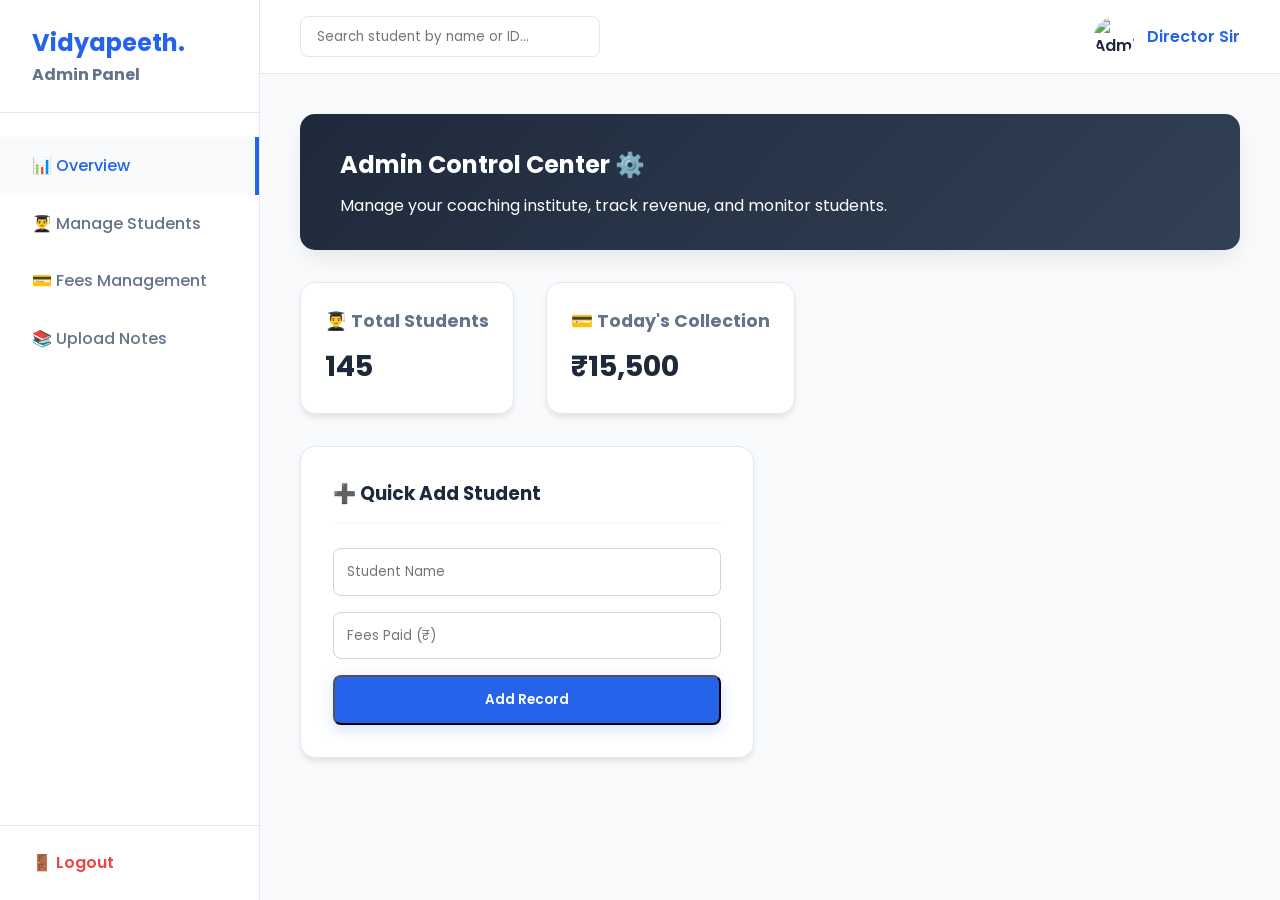
==== admin-dashboard.html @ 932b10cc "Update admin-dashboard.html" ====
<!DOCTYPE html>
<html lang="en">
<head>
    <meta charset="UTF-8">
    <meta name="viewport" content="width=device-width, initial-scale=1.0">
    <title>Admin Panel - Vidyapeeth</title>
    <link rel="stylesheet" href="css/style.css">
</head>
<body class="dashboard-body">

    <div class="dashboard-layout">
        <aside class="sidebar">
            <div class="sidebar-logo">
                <h2>Vidyapeeth.<span style="color: var(--text-muted); font-size: 1rem; display:block;">Admin Panel</span></h2>
            </div>
            <ul class="sidebar-menu">
                <li><a href="#" class="active">📊 Overview</a></li>
                <li><a href="#">👨‍🎓 Manage Students</a></li>
                <li><a href="#">💳 Fees Management</a></li>
                <li><a href="#">📚 Upload Notes</a></li>
            </ul>
            <div class="sidebar-footer">
                <a href="index.html" class="logout-btn">🚪 Logout</a>
            </div>
        </aside>

        <main class="main-content">
            <header class="dashboard-header">
                <div class="header-search">
                    <input type="text" placeholder="Search student by name or ID...">
                </div>
                <div class="header-profile">
                    <div class="profile-info">
                        <img src="https://ui-avatars.com/api/?name=Admin&background=1e293b&color=fff" alt="Admin">
                        <span>Director Sir</span>
                    </div>
                </div>
            </header>

            <div class="dashboard-content">
                <div class="welcome-banner" style="background: linear-gradient(135deg, var(--secondary) 0%, #334155 100%);">
                    <h2>Admin Control Center ⚙️</h2>
                    <p>Manage your coaching institute, track revenue, and monitor students.</p>
                </div>

                <div class="stats-grid dashboard-stats">
                    <div class="stat-box widget-card">
                        <h3>👨‍🎓 Total Students</h3>
                        <p class="big-text">145</p>
                    </div>
                    <div class="stat-box widget-card">
                        <h3>💳 Today's Collection</h3>
                        <p class="big-text" style="color: #10b981;">₹15,500</p>
                    </div>
                </div>

                <div class="dashboard-widgets">
                    <div class="widget">
                        <h3>➕ Quick Add Student</h3>
                        <form style="margin-top: 1rem;">
                            <input type="text" placeholder="Student Name" required style="width: 100%; padding: 0.8rem; margin-bottom: 1rem; border: 1px solid #cbd5e1; border-radius: 8px;">
                            <input type="number" placeholder="Fees Paid (₹)" required style="width: 100%; padding: 0.8rem; margin-bottom: 1rem; border: 1px solid #cbd5e1; border-radius: 8px;">
                            <button type="button" class="btn-primary" style="width: 100%;">Add Record</button>
                        </form>
                    </div>
                </div>
            </div>
        </main>
    </div>

</body>
</html>
---- css/style.css ----
/* =========================================
   1. GOOGLE FONTS & VARIABLES
========================================= */
@import url('https://fonts.googleapis.com/css2?family=Poppins:wght@300;400;500;600;700&display=swap');

:root {
    --primary: #2563eb;       /* Trust Blue */
    --primary-hover: #1d4ed8;
    --secondary: #1e293b;     /* Dark Slate */
    --bg-light: #f8fafc;      /* Off-white */
    --text-main: #334155;
    --text-muted: #64748b;
    --white: #ffffff;
    --shadow-sm: 0 4px 6px -1px rgba(0,0,0,0.1);
    --shadow-md: 0 10px 25px -5px rgba(0,0,0,0.1);
    --transition: all 0.3s ease;
}

/* =========================================
   2. BASE SETUP & SMOOTH SCROLLING
========================================= */
* {
    margin: 0;
    padding: 0;
    box-sizing: border-box;
    font-family: 'Poppins', sans-serif;
}

html {
    scroll-behavior: smooth; /* SPA Magic */
}

body {
    background-color: var(--bg-light);
    color: var(--text-main);
    line-height: 1.6;
}

a {
    text-decoration: none;
    color: inherit;
}

ul {
    list-style: none;
}

span {
    color: var(--primary);
}

/* =========================================
   3. NAVBAR
========================================= */
.navbar {
    display: flex;
    justify-content: space-between;
    align-items: center;
    padding: 1.2rem 5%;
    background-color: var(--white);
    box-shadow: 0 2px 10px rgba(0,0,0,0.05);
    position: sticky;
    top: 0;
    z-index: 1000;
}

.logo h2 {
    color: var(--primary);
    font-size: 1.8rem;
    font-weight: 700;
}

.nav-links {
    display: flex;
    gap: 2rem;
}

.nav-links a {
    font-weight: 500;
    color: var(--text-muted);
    transition: var(--transition);
}

.nav-links a:hover {
    color: var(--primary);
}

.nav-buttons {
    display: flex;
    gap: 1rem;
    align-items: center;
}

.btn-login {
    font-weight: 600;
    color: var(--secondary);
    transition: var(--transition);
}

.btn-login:hover {
    color: var(--primary);
}

.btn-signup {
    background-color: var(--primary);
    color: var(--white);
    padding: 0.6rem 1.5rem;
    border-radius: 8px;
    font-weight: 500;
    transition: var(--transition);
}

.btn-signup:hover {
    background-color: var(--primary-hover);
    transform: translateY(-2px);
}

/* =========================================
   4. HERO SECTION
========================================= */
.hero {
    display: flex;
    align-items: center;
    justify-content: space-between;
    padding: 5rem 5%;
    min-height: 85vh;
    background: linear-gradient(135deg, rgba(37, 99, 235, 0.05) 0%, rgba(37, 99, 235, 0) 100%);
    gap: 3rem;
}

.hero-content {
    flex: 1;
    max-width: 600px;
}

.hero-content h1 {
    font-size: 3.5rem;
    color: var(--secondary);
    line-height: 1.2;
    margin-bottom: 1.5rem;
}

.hero-content p {
    font-size: 1.1rem;
    color: var(--text-muted);
    margin-bottom: 2.5rem;
}

.hero-buttons {
    display: flex;
    gap: 1.5rem;
}

.btn-primary {
    background-color: var(--primary);
    color: var(--white);
    padding: 0.8rem 2rem;
    border-radius: 8px;
    font-weight: 600;
    transition: var(--transition);
    box-shadow: 0 4px 15px rgba(37, 99, 235, 0.2);
}

.btn-primary:hover {
    transform: translateY(-3px);
    box-shadow: 0 6px 20px rgba(37, 99, 235, 0.3);
}

.btn-secondary {
    background-color: var(--white);
    color: var(--secondary);
    padding: 0.8rem 2rem;
    border-radius: 8px;
    font-weight: 600;
    transition: var(--transition);
    border: 1px solid #e2e8f0;
}

.btn-secondary:hover {
    border-color: var(--primary);
    color: var(--primary);
}

.hero-image {
    flex: 1;
    display: flex;
    justify-content: flex-end;
}

.hero-image img {
    max-width: 100%;
    border-radius: 20px;
    box-shadow: var(--shadow-md);
}

/* =========================================
   5. ABOUT SECTION
========================================= */
.about-section {
    padding: 5rem 5%;
    background-color: var(--white);
}

.about-container {
    display: flex;
    align-items: center;
    gap: 4rem;
}

.about-image {
    flex: 1;
}

.about-image img {
    width: 100%;
    border-radius: 20px;
    box-shadow: var(--shadow-md);
}

.about-text {
    flex: 1;
}

.about-text h2 {
    font-size: 2.5rem;
    color: var(--secondary);
    line-height: 1.3;
    margin-bottom: 1.5rem;
}

.about-text p {
    color: var(--text-muted);
    font-size: 1.1rem;
    margin-bottom: 1.5rem;
}

.stats-grid {
    display: flex;
    gap: 2rem;
    margin-top: 2rem;
    padding-top: 2rem;
    border-top: 1px solid #e2e8f0;
}

.stat-box h3 {
    font-size: 1.8rem;
    color: var(--primary);
}

.stat-box p {
    color: var(--text-main);
    font-weight: 500;
    font-size: 0.9rem;
    margin-bottom: 0;
}

/* =========================================
   6. FEATURES & COURSES COMMON
========================================= */
.features, .courses {
    padding: 5rem 5%;
}

.section-title {
    text-align: center;
    margin-bottom: 4rem;
}

.section-title h2 {
    font-size: 2.5rem;
    color: var(--secondary);
    margin-bottom: 0.5rem;
}

.section-title p {
    color: var(--text-muted);
}

/* =========================================
   7. FEATURES GRID
========================================= */
.feature-container {
    display: grid;
    grid-template-columns: repeat(auto-fit, minmax(300px, 1fr));
    gap: 2rem;
}

.feature-box {
    background: var(--white);
    padding: 2.5rem 2rem;
    border-radius: 15px;
    transition: var(--transition);
    border: 1px solid #f1f5f9;
}

.feature-box:hover {
    transform: translateY(-5px);
    border-color: var(--primary);
    box-shadow: var(--shadow-md);
}

.icon {
    font-size: 2.5rem;
    margin-bottom: 1rem;
}

.feature-box h3 {
    font-size: 1.3rem;
    margin-bottom: 1rem;
    color: var(--secondary);
}

.feature-box p {
    color: var(--text-muted);
}

/* =========================================
   8. COURSES GRID
========================================= */
.courses {
    background-color: var(--white);
}

.course-container {
    display: grid;
    grid-template-columns: repeat(auto-fit, minmax(320px, 1fr));
    gap: 2.5rem;
}

.course-box {
    background: var(--bg-light);
    padding: 2.5rem;
    border-radius: 15px;
    position: relative;
    transition: var(--transition);
    border: 1px solid #e2e8f0;
}

.course-box:hover {
    transform: translateY(-5px);
    box-shadow: var(--shadow-md);
}

.badge {
    position: absolute;
    top: -15px;
    right: 20px;
    background: var(--primary);
    color: var(--white);
    padding: 0.4rem 1rem;
    border-radius: 20px;
    font-size: 0.85rem;
    font-weight: 600;
    box-shadow: var(--shadow-sm);
}

.course-box h3 {
    font-size: 1.4rem;
    color: var(--secondary);
    margin-bottom: 0.8rem;
    margin-top: 0.5rem;
}

.course-box p {
    color: var(--text-muted);
    margin-bottom: 2rem;
    min-height: 50px;
}

.course-footer {
    display: flex;
    justify-content: space-between;
    align-items: center;
    padding-top: 1.5rem;
    border-top: 1px solid #cbd5e1;
}

.price {
    font-size: 1.5rem;
    font-weight: 700;
    color: var(--secondary);
}

.price small {
    font-size: 0.9rem;
    color: var(--text-muted);
    font-weight: 400;
}

.btn-outline {
    padding: 0.6rem 1.5rem;
    border: 2px solid var(--primary);
    color: var(--primary);
    border-radius: 8px;
    font-weight: 600;
    transition: var(--transition);
}

.btn-outline:hover {
    background: var(--primary);
    color: var(--white);
}

/* =========================================
   9. FOOTER
========================================= */
footer {
    background-color: var(--secondary);
    color: var(--white);
    padding: 4rem 5% 1.5rem;
}

.footer-container {
    display: grid;
    grid-template-columns: repeat(auto-fit, minmax(250px, 1fr));
    gap: 3rem;
    margin-bottom: 3rem;
}

.footer-brand h2 {
    color: var(--white);
    font-size: 2rem;
    margin-bottom: 1rem;
}

.footer-brand p {
    color: #94a3b8;
}

.footer-links h3, .footer-contact h3 {
    margin-bottom: 1.5rem;
    font-size: 1.2rem;
    color: var(--white);
}

.footer-links ul li {
    margin-bottom: 0.8rem;
}

.footer-links a {
    color: #94a3b8;
    transition: var(--transition);
}

.footer-links a:hover {
    color: var(--primary);
    padding-left: 5px;
}

.footer-contact p {
    color: #94a3b8;
    margin-bottom: 0.8rem;
}

.footer-bottom {
    text-align: center;
    padding-top: 1.5rem;
    border-top: 1px solid #334155;
    color: #94a3b8;
    font-size: 0.9rem;
}

/* =========================================
   10. RESPONSIVE DESIGN (Mobiles & Tablets)
========================================= */
@media (max-width: 991px) {
    .hero, .about-container {
        flex-direction: column;
        text-align: center;
    }
    .hero-image, .about-image {
        margin-top: 2rem;
    }
    .stats-grid {
        justify-content: center;
    }
    .nav-links {
        display: none; /* Mobile menu hidden for now */
    }
}
/* =========================================
   11. LOGIN PAGE STYLES
========================================= */
.login-page {
    display: flex;
    align-items: center;
    justify-content: center;
    min-height: 100vh;
    background: linear-gradient(135deg, var(--bg-light) 0%, #cbd5e1 100%);
    padding: 2rem;
}

.login-container {
    width: 100%;
    max-width: 1000px;
    background: var(--white);
    border-radius: 20px;
    box-shadow: 0 20px 40px rgba(0,0,0,0.1);
    overflow: hidden;
}

.login-card {
    display: flex;
    min-height: 600px;
}

.login-image {
    flex: 1;
    /* नीले रंग का ओवरले और बैकग्राउंड इमेज */
    background: linear-gradient(135deg, rgba(37, 99, 235, 0.9), rgba(29, 78, 216, 0.9)), url('https://images.unsplash.com/photo-1523240795612-9a054b0db644?ixlib=rb-4.0.3&auto=format&fit=crop&w=800&q=80') center/cover;
    color: var(--white);
    padding: 4rem;
    display: flex;
    flex-direction: column;
    justify-content: center;
}

.login-image h2 {
    font-size: 2.8rem;
    margin-bottom: 1rem;
    line-height: 1.2;
}

.login-image p {
    font-size: 1.1rem;
    opacity: 0.9;
}

.login-form-container {
    flex: 1;
    padding: 4rem;
    display: flex;
    flex-direction: column;
    justify-content: center;
}

.login-header {
    margin-bottom: 2rem;
    text-align: center;
}

.login-header h2 {
    color: var(--primary);
    font-size: 2rem;
    margin-bottom: 0.5rem;
}

.login-header p {
    color: var(--text-muted);
}

.login-toggle {
    display: flex;
    background: var(--bg-light);
    border-radius: 10px;
    padding: 0.3rem;
    margin-bottom: 2rem;
}

.toggle-btn {
    flex: 1;
    padding: 0.8rem;
    border: none;
    background: transparent;
    border-radius: 8px;
    font-weight: 600;
    color: var(--text-muted);
    cursor: pointer;
    transition: var(--transition);
}

.toggle-btn.active {
    background: var(--white);
    color: var(--primary);
    box-shadow: var(--shadow-sm);
}

.input-group {
    margin-bottom: 1.5rem;
}

.input-group label {
    display: block;
    margin-bottom: 0.5rem;
    font-weight: 500;
    color: var(--secondary);
    font-size: 0.95rem;
}

.input-group input {
    width: 100%;
    padding: 0.8rem 1rem;
    border: 1px solid #cbd5e1;
    border-radius: 8px;
    font-family: inherit;
    font-size: 1rem;
    transition: var(--transition);
}

.input-group input:focus {
    outline: none;
    border-color: var(--primary);
    box-shadow: 0 0 0 3px rgba(37, 99, 235, 0.1);
}

.form-options {
    display: flex;
    justify-content: space-between;
    align-items: center;
    margin-bottom: 2rem;
    font-size: 0.9rem;
}

.forgot-pass {
    color: var(--primary);
    font-weight: 500;
}

.w-100 {
    width: 100%;
    text-align: center;
}

.back-home {
    text-align: center;
    margin-top: 2rem;
    font-size: 0.9rem;
}

.back-home a {
    color: var(--text-muted);
    font-weight: 500;
    transition: var(--transition);
}

.back-home a:hover {
    color: var(--primary);
}

/* =========================================
   12. LOGIN RESPONSIVE (Mobiles)
========================================= */
@media (max-width: 768px) {
    .login-card {
        flex-direction: column;
    }
    .login-image {
        padding: 3rem 2rem;
        text-align: center;
        min-height: 250px;
    }
    .login-image h2 {
        font-size: 2rem;
    }
    .login-form-container {
        padding: 3rem 2rem;
    }
}
/* =========================================
   13. DASHBOARD LAYOUT & SIDEBAR
========================================= */
.dashboard-body {
    background-color: var(--bg-light);
    margin: 0;
    padding: 0;
    overflow: hidden; /* ताकि पूरा पेज स्क्रॉल न हो, सिर्फ कंटेंट स्क्रॉल हो */
}

.dashboard-layout {
    display: flex;
    height: 100vh;
}

.sidebar {
    width: 260px;
    background-color: var(--white);
    border-right: 1px solid #e2e8f0;
    display: flex;
    flex-direction: column;
    justify-content: space-between;
}

.sidebar-logo {
    padding: 1.5rem 2rem;
    border-bottom: 1px solid #e2e8f0;
}

.sidebar-logo h2 {
    color: var(--primary);
    font-size: 1.5rem;
}

.sidebar-menu {
    flex: 1;
    padding: 1.5rem 0;
}

.sidebar-menu li a {
    display: block;
    padding: 1rem 2rem;
    color: var(--text-muted);
    font-weight: 500;
    transition: var(--transition);
}

.sidebar-menu li a:hover, .sidebar-menu li a.active {
    background-color: #f8fafc;
    color: var(--primary);
    border-right: 4px solid var(--primary);
}

.sidebar-footer {
    padding: 1.5rem 2rem;
    border-top: 1px solid #e2e8f0;
}

.logout-btn {
    color: #ef4444; /* लाल रंग लॉगआउट के लिए */
    font-weight: 600;
    display: block;
    transition: var(--transition);
}

.logout-btn:hover {
    color: #dc2626;
}

/* =========================================
   14. DASHBOARD MAIN CONTENT & HEADER
========================================= */
.main-content {
    flex: 1;
    display: flex;
    flex-direction: column;
    overflow-y: auto;
    background-color: var(--bg-light);
}

.dashboard-header {
    background-color: var(--white);
    padding: 1rem 2.5rem;
    display: flex;
    justify-content: space-between;
    align-items: center;
    border-bottom: 1px solid #e2e8f0;
    position: sticky;
    top: 0;
    z-index: 10;
}

.header-search input {
    padding: 0.6rem 1rem;
    border: 1px solid #e2e8f0;
    border-radius: 8px;
    width: 300px;
    outline: none;
    font-family: inherit;
}

.header-search input:focus {
    border-color: var(--primary);
}

.header-profile {
    display: flex;
    align-items: center;
    gap: 1.5rem;
}

.notification {
    font-size: 1.2rem;
    cursor: pointer;
}

.profile-info {
    display: flex;
    align-items: center;
    gap: 0.8rem;
    font-weight: 600;
    color: var(--secondary);
}

.profile-info img {
    width: 40px;
    height: 40px;
    border-radius: 50%;
}

/* =========================================
   15. DASHBOARD WIDGETS
========================================= */
.dashboard-content {
    padding: 2.5rem;
}

.welcome-banner {
    background: linear-gradient(135deg, var(--primary) 0%, var(--primary-hover) 100%);
    color: var(--white);
    padding: 2rem 2.5rem;
    border-radius: 15px;
    margin-bottom: 2rem;
    box-shadow: var(--shadow-md);
}

.welcome-banner h2 {
    margin-bottom: 0.5rem;
}

.dashboard-stats {
    margin-top: 0;
    padding-top: 0;
    border-top: none;
}

.widget-card {
    border: 1px solid #e2e8f0;
    padding: 1.5rem;
    background: var(--white);
    border-radius: 15px;
    box-shadow: var(--shadow-sm);
}

.widget-card h3 {
    font-size: 1.1rem;
    color: var(--text-muted);
    margin-bottom: 0.5rem;
}

.big-text {
    font-size: 1.8rem !important;
    color: var(--secondary) !important;
    font-weight: 700 !important;
}

.dashboard-widgets {
    display: grid;
    grid-template-columns: 1fr 1fr;
    gap: 2rem;
    margin-top: 2rem;
}

.widget {
    background: var(--white);
    padding: 2rem;
    border-radius: 15px;
    box-shadow: var(--shadow-sm);
    border: 1px solid #e2e8f0;
}

.widget h3 {
    margin-bottom: 1.5rem;
    color: var(--secondary);
    border-bottom: 2px solid var(--bg-light);
    padding-bottom: 0.8rem;
}

.notice-list li {
    padding: 1rem 0;
    border-bottom: 1px solid #e2e8f0;
    color: var(--text-muted);
}

.notice-list li:last-child {
    border-bottom: none;
}

.schedule-table {
    width: 100%;
    border-collapse: collapse;
}

.schedule-table th, .schedule-table td {
    padding: 1rem;
    text-align: left;
    border-bottom: 1px solid #e2e8f0;
}

.schedule-table th {
    color: var(--secondary);
    font-weight: 600;
}

.schedule-table td {
    color: var(--text-muted);
}
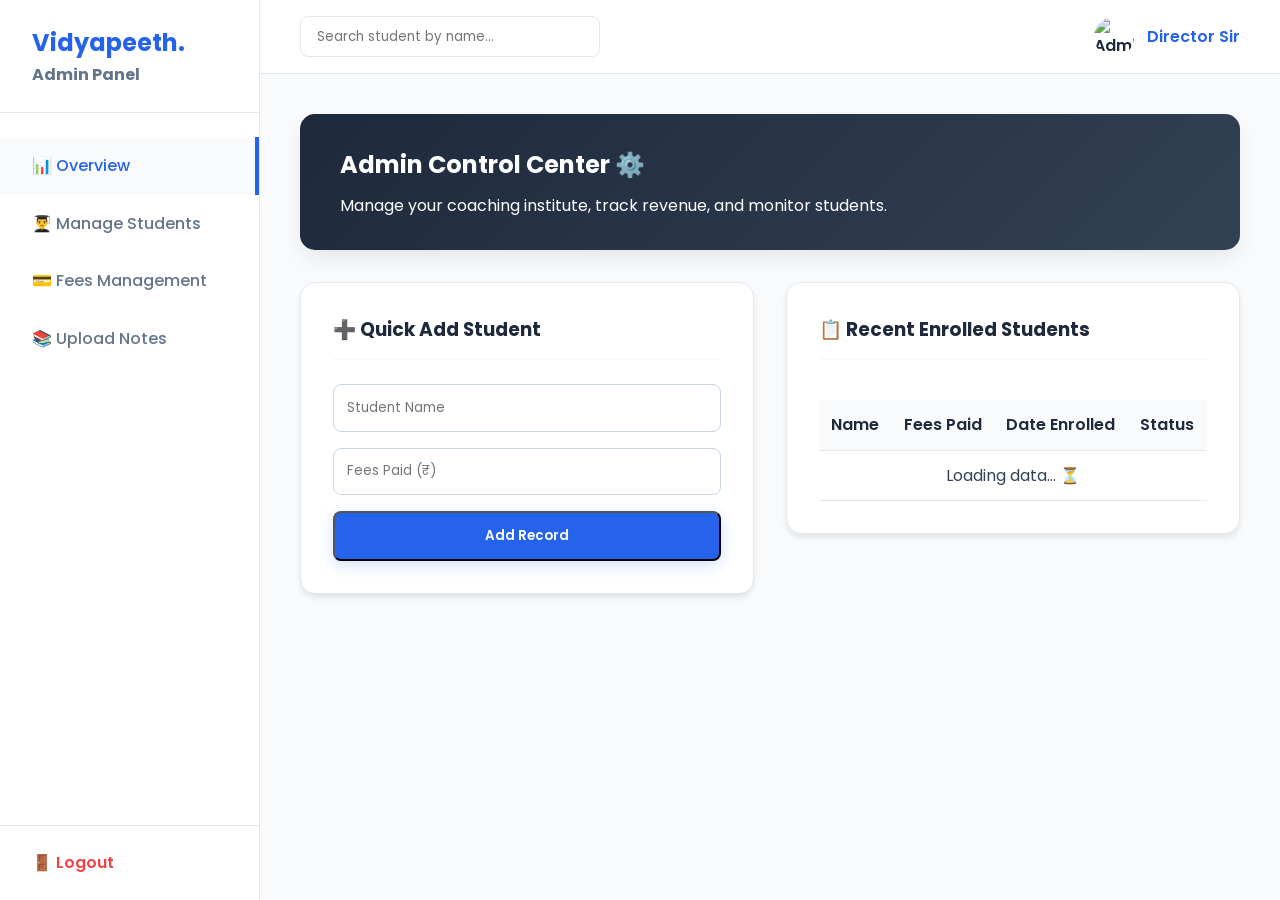
==== commit a3ebadec: "Update admin-dashboard.html" ====
--- a/admin-dashboard.html
+++ b/admin-dashboard.html
@@ -5,6 +5,14 @@
     <meta name="viewport" content="width=device-width, initial-scale=1.0">
     <title>Admin Panel - Vidyapeeth</title>
     <link rel="stylesheet" href="css/style.css">
+    <style>
+        /* टेबल को सुंदर बनाने के लिए थोड़ा एक्स्ट्रा CSS */
+        .student-table { width: 100%; border-collapse: collapse; margin-top: 1rem; }
+        .student-table th, .student-table td { padding: 12px; text-align: left; border-bottom: 1px solid #e2e8f0; }
+        .student-table th { background-color: #f8fafc; color: var(--secondary); font-weight: 600; }
+        .student-table tr:hover { background-color: #f1f5f9; }
+        .badge { background: #dcfce7; color: #166534; padding: 4px 8px; border-radius: 4px; font-size: 0.8rem; font-weight: bold; }
+    </style>
 </head>
 <body class="dashboard-body">
 
@@ -27,7 +35,7 @@
         <main class="main-content">
             <header class="dashboard-header">
                 <div class="header-search">
-                    <input type="text" placeholder="Search student by name or ID...">
+                    <input type="text" placeholder="Search student by name...">
                 </div>
                 <div class="header-profile">
                     <div class="profile-info">
@@ -43,30 +51,115 @@
                     <p>Manage your coaching institute, track revenue, and monitor students.</p>
                 </div>
 
-                <div class="stats-grid dashboard-stats">
-                    <div class="stat-box widget-card">
-                        <h3>👨‍🎓 Total Students</h3>
-                        <p class="big-text">145</p>
-                    </div>
-                    <div class="stat-box widget-card">
-                        <h3>💳 Today's Collection</h3>
-                        <p class="big-text" style="color: #10b981;">₹15,500</p>
-                    </div>
-                </div>
-
-                <div class="dashboard-widgets">
-                    <div class="widget">
+                <div class="dashboard-widgets" style="align-items: flex-start; gap: 2rem;">
+                    
+                    <div class="widget" style="flex: 1;">
                         <h3>➕ Quick Add Student</h3>
-                        <form style="margin-top: 1rem;">
-                            <input type="text" placeholder="Student Name" required style="width: 100%; padding: 0.8rem; margin-bottom: 1rem; border: 1px solid #cbd5e1; border-radius: 8px;">
-                            <input type="number" placeholder="Fees Paid (₹)" required style="width: 100%; padding: 0.8rem; margin-bottom: 1rem; border: 1px solid #cbd5e1; border-radius: 8px;">
-                            <button type="button" class="btn-primary" style="width: 100%;">Add Record</button>
+                        <form id="addStudentForm" style="margin-top: 1rem;">
+                            <input type="text" id="studentName" placeholder="Student Name" required style="width: 100%; padding: 0.8rem; margin-bottom: 1rem; border: 1px solid #cbd5e1; border-radius: 8px;">
+                            <input type="number" id="feesPaid" placeholder="Fees Paid (₹)" required style="width: 100%; padding: 0.8rem; margin-bottom: 1rem; border: 1px solid #cbd5e1; border-radius: 8px;">
+                            <button type="submit" id="submitBtn" class="btn-primary" style="width: 100%;">Add Record</button>
                         </form>
                     </div>
+
+                    <div class="widget" style="flex: 2;">
+                        <h3>📋 Recent Enrolled Students</h3>
+                        <div style="overflow-x: auto;">
+                            <table class="student-table">
+                                <thead>
+                                    <tr>
+                                        <th>Name</th>
+                                        <th>Fees Paid</th>
+                                        <th>Date Enrolled</th>
+                                        <th>Status</th>
+                                    </tr>
+                                </thead>
+                                <tbody id="studentTableBody">
+                                    <tr><td colspan="4" style="text-align: center;">Loading data... ⏳</td></tr>
+                                </tbody>
+                            </table>
+                        </div>
+                    </div>
+
                 </div>
             </div>
         </main>
     </div>
 
+    <script type="module">
+        import { initializeApp } from "https://www.gstatic.com/firebasejs/12.11.0/firebase-app.js";
+        // यहाँ हमने 'onSnapshot' जोड़ा है जो लाइव डेटा लाएगा
+        import { getFirestore, collection, addDoc, onSnapshot, query, orderBy } from "https://www.gstatic.com/firebasejs/12.11.0/firebase-firestore.js";
+
+        const firebaseConfig = {
+            apiKey: "AIzaSyAXqVjD-2nlKvhzqnrY2YFPjhpu9JUxuqc",
+            authDomain: "democoachingwebsite.firebaseapp.com",
+            projectId: "democoachingwebsite",
+            storageBucket: "democoachingwebsite.firebasestorage.app",
+            messagingSenderId: "682026393153",
+            appId: "1:682026393153:web:58e50285f2354816e330c0"
+        };
+
+        const app = initializeApp(firebaseConfig);
+        const db = getFirestore(app);
+
+        // --- PART 1: डेटा सेव करना (Create) ---
+        document.getElementById('addStudentForm').addEventListener('submit', async function(event) {
+            event.preventDefault(); 
+            
+            const sName = document.getElementById('studentName').value;
+            const sFees = document.getElementById('feesPaid').value;
+            const btn = document.getElementById('submitBtn');
+
+            btn.innerText = "Saving... ⏳"; 
+
+            try {
+                // डेटा के साथ timestamp भी सेव कर रहे हैं ताकि नए स्टूडेंट ऊपर दिखें
+                await addDoc(collection(db, "students"), {
+                    name: sName,
+                    fees: sFees,
+                    date: new Date().toLocaleDateString(),
+                    timestamp: new Date().getTime() 
+                });
+                
+                document.getElementById('addStudentForm').reset();
+                btn.innerText = "Add Record";
+                
+            } catch (error) {
+                alert("❌ Error saving data.");
+                btn.innerText = "Add Record";
+            }
+        });
+
+        // --- PART 2: लाइव डेटा दिखाना (Read - The Magic) ---
+        const tableBody = document.getElementById('studentTableBody');
+        
+        // Firebase को बोलना कि जैसे ही 'students' में कुछ नया आए, तुरंत टेबल अपडेट कर दो
+        const q = query(collection(db, "students"), orderBy("timestamp", "desc"));
+        
+        onSnapshot(q, (snapshot) => {
+            tableBody.innerHTML = ""; // टेबल खाली करना
+            
+            if (snapshot.empty) {
+                tableBody.innerHTML = "<tr><td colspan='4' style='text-align: center;'>No students found. Add one!</td></tr>";
+                return;
+            }
+
+            // एक-एक करके डेटा टेबल में डालना
+            snapshot.forEach((doc) => {
+                const student = doc.data();
+                const row = `
+                    <tr>
+                        <td style="font-weight: 500;">${student.name}</td>
+                        <td style="color: #10b981; font-weight: bold;">₹${student.fees}</td>
+                        <td>${student.date}</td>
+                        <td><span class="badge">Active</span></td>
+                    </tr>
+                `;
+                tableBody.innerHTML += row;
+            });
+        });
+
+    </script>
 </body>
 </html>
--- a/css/style.css
+++ b/css/style.css
@@ -883,3 +883,195 @@
 .schedule-table td {
     color: var(--text-muted);
 }
+/* =========================================
+   16. NOTES & PDF UI
+========================================= */
+.page-header-flex {
+    display: flex;
+    justify-content: space-between;
+    align-items: center;
+    margin-bottom: 2rem;
+}
+
+.notes-filter {
+    display: flex;
+    gap: 1rem;
+    margin-bottom: 2rem;
+    overflow-x: auto;
+    padding-bottom: 0.5rem;
+}
+
+.filter-btn {
+    padding: 0.6rem 1.5rem;
+    border: 1px solid #cbd5e1;
+    background: var(--white);
+    color: var(--text-muted);
+    border-radius: 20px;
+    font-weight: 500;
+    cursor: pointer;
+    transition: var(--transition);
+    white-space: nowrap;
+}
+
+.filter-btn:hover, .filter-btn.active {
+    background: var(--primary);
+    color: var(--white);
+    border-color: var(--primary);
+    box-shadow: var(--shadow-sm);
+}
+
+.notes-grid {
+    display: grid;
+    grid-template-columns: repeat(auto-fill, minmax(280px, 1fr));
+    gap: 2rem;
+}
+
+.note-card {
+    background: var(--white);
+    padding: 1.5rem;
+    border-radius: 15px;
+    border: 1px solid #e2e8f0;
+    box-shadow: var(--shadow-sm);
+    transition: var(--transition);
+    display: flex;
+    flex-direction: column;
+}
+
+.note-card:hover {
+    transform: translateY(-5px);
+    border-color: var(--primary);
+    box-shadow: var(--shadow-md);
+}
+
+.note-icon {
+    font-size: 2.5rem;
+    margin-bottom: 1rem;
+    background: var(--bg-light);
+    width: 60px;
+    height: 60px;
+    display: flex;
+    align-items: center;
+    justify-content: center;
+    border-radius: 12px;
+}
+
+.note-info {
+    flex: 1;
+    margin-bottom: 1.5rem;
+}
+
+.note-info h3 {
+    font-size: 1.1rem;
+    color: var(--secondary);
+    margin-bottom: 0.3rem;
+    line-height: 1.4;
+}
+
+.note-info p {
+    color: var(--text-muted);
+    font-size: 0.9rem;
+    margin-bottom: 0.8rem;
+}
+
+.note-date {
+    font-size: 0.8rem;
+    color: #94a3b8;
+    font-weight: 500;
+}
+
+.btn-download {
+    display: block;
+    text-align: center;
+    background: #f1f5f9;
+    color: var(--primary);
+    padding: 0.8rem;
+    border-radius: 8px;
+    font-weight: 600;
+    transition: var(--transition);
+}
+
+.btn-download:hover {
+    background: var(--primary);
+    color: var(--white);
+}
+/* =========================================
+   17. ATTENDANCE & DATA TABLES
+========================================= */
+.month-picker {
+    padding: 0.6rem 1rem;
+    border: 1px solid #e2e8f0;
+    border-radius: 8px;
+    font-family: inherit;
+    color: var(--secondary);
+    outline: none;
+}
+
+.month-picker:focus {
+    border-color: var(--primary);
+}
+
+.data-table {
+    width: 100%;
+    border-collapse: collapse;
+    text-align: left;
+}
+
+.data-table th, .data-table td {
+    padding: 1.2rem 2rem;
+    border-bottom: 1px solid #e2e8f0;
+}
+
+.data-table th {
+    background-color: var(--white);
+    color: var(--secondary);
+    font-weight: 600;
+    font-size: 0.95rem;
+    text-transform: uppercase;
+    letter-spacing: 0.5px;
+}
+
+.data-table td {
+    color: var(--text-muted);
+    font-weight: 500;
+}
+
+.data-table tbody tr:hover {
+    background-color: #f8fafc;
+}
+
+.data-table tbody tr:last-child td {
+    border-bottom: none;
+}
+
+/* Status Badges */
+.status-badge {
+    padding: 0.4rem 1rem;
+    border-radius: 20px;
+    font-size: 0.85rem;
+    font-weight: 600;
+    display: inline-block;
+}
+
+.status-badge.present {
+    background-color: #d1fae5;
+    color: #059669;
+}
+
+.status-badge.absent {
+    background-color: #fee2e2;
+    color: #dc2626;
+}
+
+.status-badge.holiday {
+    background-color: #f1f5f9;
+    color: #64748b;
+}
+/* =========================================
+   18. FEES & PAYMENT UI
+========================================= */
+.qr-container {
+    background: var(--bg-light);
+    padding: 1.5rem;
+    border-radius: 12px;
+    border: 1px dashed #cbd5e1;
+}
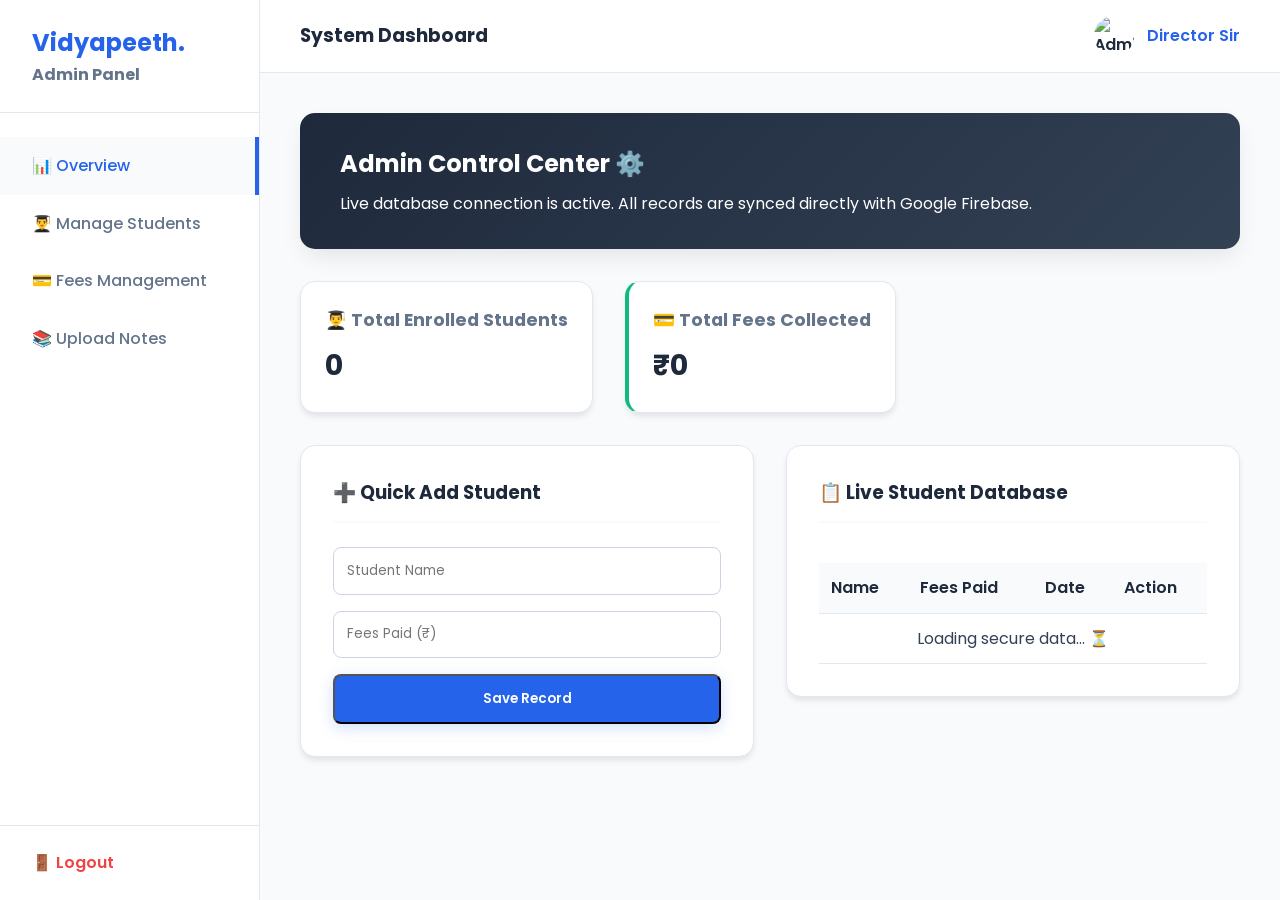
==== commit 52f7bef6: "Update admin-dashboard.html" ====
--- a/admin-dashboard.html
+++ b/admin-dashboard.html
@@ -3,15 +3,16 @@
 <head>
     <meta charset="UTF-8">
     <meta name="viewport" content="width=device-width, initial-scale=1.0">
-    <title>Admin Panel - Vidyapeeth</title>
+    <title>Admin Panel - Vidyapeeth (Final)</title>
     <link rel="stylesheet" href="css/style.css">
     <style>
-        /* टेबल को सुंदर बनाने के लिए थोड़ा एक्स्ट्रा CSS */
         .student-table { width: 100%; border-collapse: collapse; margin-top: 1rem; }
         .student-table th, .student-table td { padding: 12px; text-align: left; border-bottom: 1px solid #e2e8f0; }
         .student-table th { background-color: #f8fafc; color: var(--secondary); font-weight: 600; }
         .student-table tr:hover { background-color: #f1f5f9; }
         .badge { background: #dcfce7; color: #166534; padding: 4px 8px; border-radius: 4px; font-size: 0.8rem; font-weight: bold; }
+        .btn-delete { background: #ef4444; color: white; border: none; padding: 6px 12px; border-radius: 4px; cursor: pointer; font-size: 0.8rem; }
+        .btn-delete:hover { background: #dc2626; }
     </style>
 </head>
 <body class="dashboard-body">
@@ -35,7 +36,7 @@
         <main class="main-content">
             <header class="dashboard-header">
                 <div class="header-search">
-                    <input type="text" placeholder="Search student by name...">
+                    <h3 style="color: var(--secondary); margin: 0;">System Dashboard</h3>
                 </div>
                 <div class="header-profile">
                     <div class="profile-info">
@@ -48,7 +49,18 @@
             <div class="dashboard-content">
                 <div class="welcome-banner" style="background: linear-gradient(135deg, var(--secondary) 0%, #334155 100%);">
                     <h2>Admin Control Center ⚙️</h2>
-                    <p>Manage your coaching institute, track revenue, and monitor students.</p>
+                    <p>Live database connection is active. All records are synced directly with Google Firebase.</p>
+                </div>
+
+                <div class="stats-grid dashboard-stats">
+                    <div class="stat-box widget-card">
+                        <h3>👨‍🎓 Total Enrolled Students</h3>
+                        <p class="big-text" id="totalStudentsCount">0</p>
+                    </div>
+                    <div class="stat-box widget-card" style="border-left: 4px solid #10b981;">
+                        <h3>💳 Total Fees Collected</h3>
+                        <p class="big-text" style="color: #10b981;" id="totalRevenueCount">₹0</p>
+                    </div>
                 </div>
 
                 <div class="dashboard-widgets" style="align-items: flex-start; gap: 2rem;">
@@ -58,24 +70,24 @@
                         <form id="addStudentForm" style="margin-top: 1rem;">
                             <input type="text" id="studentName" placeholder="Student Name" required style="width: 100%; padding: 0.8rem; margin-bottom: 1rem; border: 1px solid #cbd5e1; border-radius: 8px;">
                             <input type="number" id="feesPaid" placeholder="Fees Paid (₹)" required style="width: 100%; padding: 0.8rem; margin-bottom: 1rem; border: 1px solid #cbd5e1; border-radius: 8px;">
-                            <button type="submit" id="submitBtn" class="btn-primary" style="width: 100%;">Add Record</button>
+                            <button type="submit" id="submitBtn" class="btn-primary" style="width: 100%;">Save Record</button>
                         </form>
                     </div>
 
                     <div class="widget" style="flex: 2;">
-                        <h3>📋 Recent Enrolled Students</h3>
+                        <h3>📋 Live Student Database</h3>
                         <div style="overflow-x: auto;">
                             <table class="student-table">
                                 <thead>
                                     <tr>
                                         <th>Name</th>
                                         <th>Fees Paid</th>
-                                        <th>Date Enrolled</th>
-                                        <th>Status</th>
+                                        <th>Date</th>
+                                        <th>Action</th>
                                     </tr>
                                 </thead>
                                 <tbody id="studentTableBody">
-                                    <tr><td colspan="4" style="text-align: center;">Loading data... ⏳</td></tr>
+                                    <tr><td colspan="4" style="text-align: center;">Loading secure data... ⏳</td></tr>
                                 </tbody>
                             </table>
                         </div>
@@ -88,8 +100,8 @@
 
     <script type="module">
         import { initializeApp } from "https://www.gstatic.com/firebasejs/12.11.0/firebase-app.js";
-        // यहाँ हमने 'onSnapshot' जोड़ा है जो लाइव डेटा लाएगा
-        import { getFirestore, collection, addDoc, onSnapshot, query, orderBy } from "https://www.gstatic.com/firebasejs/12.11.0/firebase-firestore.js";
+        // DeleteDoc और Doc इम्पोर्ट किया गया है
+        import { getFirestore, collection, addDoc, onSnapshot, query, orderBy, deleteDoc, doc } from "https://www.gstatic.com/firebasejs/12.11.0/firebase-firestore.js";
 
         const firebaseConfig = {
             apiKey: "AIzaSyAXqVjD-2nlKvhzqnrY2YFPjhpu9JUxuqc",
@@ -103,62 +115,78 @@
         const app = initializeApp(firebaseConfig);
         const db = getFirestore(app);
 
-        // --- PART 1: डेटा सेव करना (Create) ---
+        // --- PART 1: ADD DATA ---
         document.getElementById('addStudentForm').addEventListener('submit', async function(event) {
             event.preventDefault(); 
-            
             const sName = document.getElementById('studentName').value;
             const sFees = document.getElementById('feesPaid').value;
             const btn = document.getElementById('submitBtn');
 
             btn.innerText = "Saving... ⏳"; 
-
             try {
-                // डेटा के साथ timestamp भी सेव कर रहे हैं ताकि नए स्टूडेंट ऊपर दिखें
                 await addDoc(collection(db, "students"), {
                     name: sName,
-                    fees: sFees,
+                    fees: Number(sFees), // फीस को नंबर में बदल दिया ताकि गणित सही हो
                     date: new Date().toLocaleDateString(),
                     timestamp: new Date().getTime() 
                 });
-                
                 document.getElementById('addStudentForm').reset();
-                btn.innerText = "Add Record";
-                
+                btn.innerText = "Save Record";
             } catch (error) {
                 alert("❌ Error saving data.");
-                btn.innerText = "Add Record";
+                btn.innerText = "Save Record";
             }
         });
 
-        // --- PART 2: लाइव डेटा दिखाना (Read - The Magic) ---
+        // --- PART 2: LIVE SYNC & CALCULATE STATS ---
         const tableBody = document.getElementById('studentTableBody');
-        
-        // Firebase को बोलना कि जैसे ही 'students' में कुछ नया आए, तुरंत टेबल अपडेट कर दो
         const q = query(collection(db, "students"), orderBy("timestamp", "desc"));
         
         onSnapshot(q, (snapshot) => {
-            tableBody.innerHTML = ""; // टेबल खाली करना
+            tableBody.innerHTML = ""; 
             
+            let totalStudents = 0;
+            let totalRevenue = 0;
+
             if (snapshot.empty) {
-                tableBody.innerHTML = "<tr><td colspan='4' style='text-align: center;'>No students found. Add one!</td></tr>";
-                return;
+                tableBody.innerHTML = "<tr><td colspan='4' style='text-align: center;'>No students found. Data is empty.</td></tr>";
+            } else {
+                snapshot.forEach((docSnap) => {
+                    const student = docSnap.data();
+                    
+                    // Stats कैलकुलेट करना
+                    totalStudents++;
+                    totalRevenue += student.fees || 0;
+
+                    // टेबल में बटन के साथ दिखाना
+                    const row = `
+                        <tr>
+                            <td style="font-weight: 500;">${student.name}</td>
+                            <td style="color: #10b981; font-weight: bold;">₹${student.fees}</td>
+                            <td>${student.date}</td>
+                            <td><button class="btn-delete" onclick="deleteStudentRecord('${docSnap.id}')">🗑️ Delete</button></td>
+                        </tr>
+                    `;
+                    tableBody.innerHTML += row;
+                });
             }
 
-            // एक-एक करके डेटा टेबल में डालना
-            snapshot.forEach((doc) => {
-                const student = doc.data();
-                const row = `
-                    <tr>
-                        <td style="font-weight: 500;">${student.name}</td>
-                        <td style="color: #10b981; font-weight: bold;">₹${student.fees}</td>
-                        <td>${student.date}</td>
-                        <td><span class="badge">Active</span></td>
-                    </tr>
-                `;
-                tableBody.innerHTML += row;
-            });
+            // असली कमाई स्क्रीन पर दिखाना
+            document.getElementById('totalStudentsCount').innerText = totalStudents;
+            document.getElementById('totalRevenueCount').innerText = "₹" + totalRevenue.toLocaleString('en-IN');
         });
+
+        // --- PART 3: DELETE DATA (Global Function) ---
+        window.deleteStudentRecord = async (docId) => {
+            const confirmDelete = confirm("क्या आप सच में इस स्टूडेंट का रिकॉर्ड डिलीट करना चाहते हैं?");
+            if(confirmDelete) {
+                try {
+                    await deleteDoc(doc(db, "students", docId));
+                } catch (error) {
+                    alert("Error deleting record.");
+                }
+            }
+        };
 
     </script>
 </body>
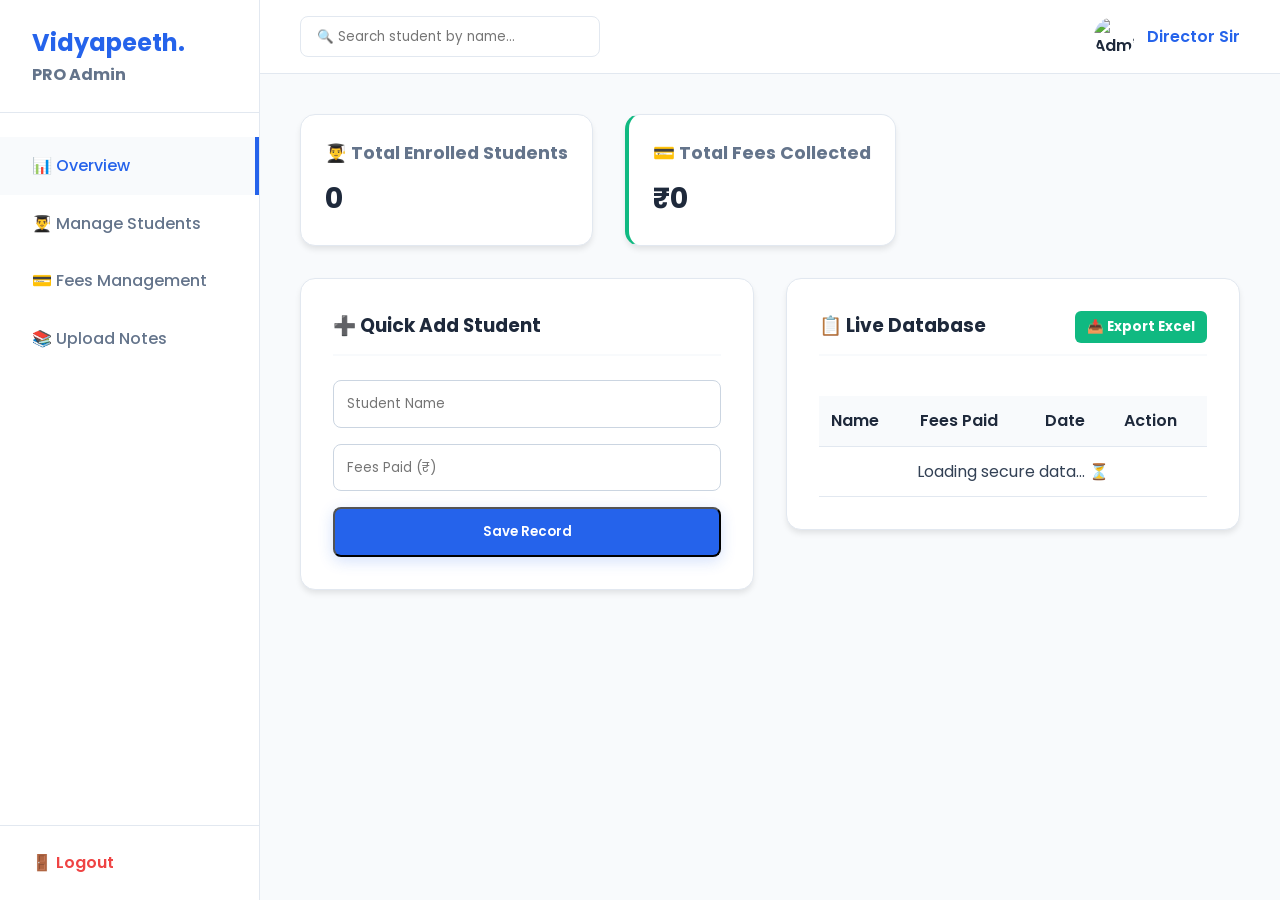
==== commit b5ec881f: "Update admin-dashboard.html" ====
--- a/admin-dashboard.html
+++ b/admin-dashboard.html
@@ -3,16 +3,29 @@
 <head>
     <meta charset="UTF-8">
     <meta name="viewport" content="width=device-width, initial-scale=1.0">
-    <title>Admin Panel - Vidyapeeth (Final)</title>
+    <title>Admin Panel - Vidyapeeth (Pro Edition)</title>
     <link rel="stylesheet" href="css/style.css">
     <style>
+        /* Table & Badge Styles */
         .student-table { width: 100%; border-collapse: collapse; margin-top: 1rem; }
         .student-table th, .student-table td { padding: 12px; text-align: left; border-bottom: 1px solid #e2e8f0; }
         .student-table th { background-color: #f8fafc; color: var(--secondary); font-weight: 600; }
         .student-table tr:hover { background-color: #f1f5f9; }
-        .badge { background: #dcfce7; color: #166534; padding: 4px 8px; border-radius: 4px; font-size: 0.8rem; font-weight: bold; }
         .btn-delete { background: #ef4444; color: white; border: none; padding: 6px 12px; border-radius: 4px; cursor: pointer; font-size: 0.8rem; }
         .btn-delete:hover { background: #dc2626; }
+        .btn-export { background: #10b981; color: white; border: none; padding: 6px 12px; border-radius: 6px; cursor: pointer; font-weight: bold; float: right;}
+        
+        /* VIP Toast Notification Styles */
+        .toast {
+            position: fixed; bottom: 20px; right: 20px;
+            color: white; padding: 12px 24px; border-radius: 8px;
+            box-shadow: 0 10px 15px -3px rgba(0,0,0,0.1);
+            transform: translateY(100px); opacity: 0; transition: all 0.3s ease;
+            z-index: 1000; font-weight: 500;
+        }
+        .toast.show { transform: translateY(0); opacity: 1; }
+        .toast.success { background: #10b981; }
+        .toast.error { background: #ef4444; }
     </style>
 </head>
 <body class="dashboard-body">
@@ -20,7 +33,7 @@
     <div class="dashboard-layout">
         <aside class="sidebar">
             <div class="sidebar-logo">
-                <h2>Vidyapeeth.<span style="color: var(--text-muted); font-size: 1rem; display:block;">Admin Panel</span></h2>
+                <h2>Vidyapeeth.<span style="color: var(--text-muted); font-size: 1rem; display:block;">PRO Admin</span></h2>
             </div>
             <ul class="sidebar-menu">
                 <li><a href="#" class="active">📊 Overview</a></li>
@@ -36,7 +49,7 @@
         <main class="main-content">
             <header class="dashboard-header">
                 <div class="header-search">
-                    <h3 style="color: var(--secondary); margin: 0;">System Dashboard</h3>
+                    <input type="text" id="searchBox" placeholder="🔍 Search student by name...">
                 </div>
                 <div class="header-profile">
                     <div class="profile-info">
@@ -47,12 +60,7 @@
             </header>
 
             <div class="dashboard-content">
-                <div class="welcome-banner" style="background: linear-gradient(135deg, var(--secondary) 0%, #334155 100%);">
-                    <h2>Admin Control Center ⚙️</h2>
-                    <p>Live database connection is active. All records are synced directly with Google Firebase.</p>
-                </div>
-
-                <div class="stats-grid dashboard-stats">
+                <div class="stats-grid dashboard-stats" style="margin-bottom: 2rem;">
                     <div class="stat-box widget-card">
                         <h3>👨‍🎓 Total Enrolled Students</h3>
                         <p class="big-text" id="totalStudentsCount">0</p>
@@ -75,7 +83,9 @@
                     </div>
 
                     <div class="widget" style="flex: 2;">
-                        <h3>📋 Live Student Database</h3>
+                        <h3>📋 Live Database 
+                            <button onclick="exportToCSV()" class="btn-export">📥 Export Excel</button>
+                        </h3>
                         <div style="overflow-x: auto;">
                             <table class="student-table">
                                 <thead>
@@ -100,7 +110,6 @@
 
     <script type="module">
         import { initializeApp } from "https://www.gstatic.com/firebasejs/12.11.0/firebase-app.js";
-        // DeleteDoc और Doc इम्पोर्ट किया गया है
         import { getFirestore, collection, addDoc, onSnapshot, query, orderBy, deleteDoc, doc } from "https://www.gstatic.com/firebasejs/12.11.0/firebase-firestore.js";
 
         const firebaseConfig = {
@@ -115,6 +124,19 @@
         const app = initializeApp(firebaseConfig);
         const db = getFirestore(app);
 
+        // --- NEW FEATURE: Professional Toast Notifications ---
+        window.showToast = (msg, type = "success") => {
+            const toast = document.createElement('div');
+            toast.className = `toast ${type}`;
+            toast.innerText = msg;
+            document.body.appendChild(toast);
+            setTimeout(() => toast.classList.add('show'), 10); // Fade in
+            setTimeout(() => {
+                toast.classList.remove('show'); // Fade out
+                setTimeout(() => toast.remove(), 300);
+            }, 3000);
+        };
+
         // --- PART 1: ADD DATA ---
         document.getElementById('addStudentForm').addEventListener('submit', async function(event) {
             event.preventDefault(); 
@@ -126,14 +148,15 @@
             try {
                 await addDoc(collection(db, "students"), {
                     name: sName,
-                    fees: Number(sFees), // फीस को नंबर में बदल दिया ताकि गणित सही हो
+                    fees: Number(sFees),
                     date: new Date().toLocaleDateString(),
                     timestamp: new Date().getTime() 
                 });
                 document.getElementById('addStudentForm').reset();
                 btn.innerText = "Save Record";
+                showToast("🎉 Student Added Successfully!", "success"); // Changed from alert
             } catch (error) {
-                alert("❌ Error saving data.");
+                showToast("❌ Error saving data.", "error"); // Changed from alert
                 btn.innerText = "Save Record";
             }
         });
@@ -144,24 +167,19 @@
         
         onSnapshot(q, (snapshot) => {
             tableBody.innerHTML = ""; 
-            
-            let totalStudents = 0;
-            let totalRevenue = 0;
+            let totalStudents = 0; let totalRevenue = 0;
 
             if (snapshot.empty) {
-                tableBody.innerHTML = "<tr><td colspan='4' style='text-align: center;'>No students found. Data is empty.</td></tr>";
+                tableBody.innerHTML = "<tr><td colspan='4' style='text-align: center;'>No students found. Add one!</td></tr>";
             } else {
                 snapshot.forEach((docSnap) => {
                     const student = docSnap.data();
-                    
-                    // Stats कैलकुलेट करना
                     totalStudents++;
                     totalRevenue += student.fees || 0;
 
-                    // टेबल में बटन के साथ दिखाना
                     const row = `
                         <tr>
-                            <td style="font-weight: 500;">${student.name}</td>
+                            <td style="font-weight: 500;" class="searchable-name">${student.name}</td>
                             <td style="color: #10b981; font-weight: bold;">₹${student.fees}</td>
                             <td>${student.date}</td>
                             <td><button class="btn-delete" onclick="deleteStudentRecord('${docSnap.id}')">🗑️ Delete</button></td>
@@ -170,22 +188,63 @@
                     tableBody.innerHTML += row;
                 });
             }
-
-            // असली कमाई स्क्रीन पर दिखाना
             document.getElementById('totalStudentsCount').innerText = totalStudents;
             document.getElementById('totalRevenueCount').innerText = "₹" + totalRevenue.toLocaleString('en-IN');
         });
 
-        // --- PART 3: DELETE DATA (Global Function) ---
+        // --- PART 3: DELETE DATA ---
         window.deleteStudentRecord = async (docId) => {
-            const confirmDelete = confirm("क्या आप सच में इस स्टूडेंट का रिकॉर्ड डिलीट करना चाहते हैं?");
-            if(confirmDelete) {
+            if(confirm("Are you sure you want to delete this record?")) {
                 try {
                     await deleteDoc(doc(db, "students", docId));
+                    showToast("🗑️ Record Deleted", "error"); // Changed from alert
                 } catch (error) {
-                    alert("Error deleting record.");
+                    showToast("Error deleting record", "error");
                 }
             }
+        };
+
+        // --- NEW FEATURE: LIVE SEARCH FILTER ---
+        document.getElementById('searchBox').addEventListener('keyup', function(e) {
+            const term = e.target.value.toLowerCase();
+            const rows = document.querySelectorAll('#studentTableBody tr');
+            
+            rows.forEach(row => {
+                const nameCell = row.querySelector('.searchable-name');
+                if(nameCell) {
+                    const name = nameCell.innerText.toLowerCase();
+                    row.style.display = name.includes(term) ? '' : 'none';
+                }
+            });
+        });
+
+        // --- NEW FEATURE: EXPORT TO EXCEL (CSV) ---
+        window.exportToCSV = () => {
+            let csv = "Student Name,Fees Paid,Date Enrolled\n"; // Headers
+            const rows = document.querySelectorAll('#studentTableBody tr');
+            
+            rows.forEach(row => {
+                const nameCell = row.querySelector('.searchable-name');
+                if(nameCell) { // Skip empty/loading rows
+                    const name = nameCell.innerText;
+                    const fees = row.cells[1].innerText.replace('₹', '');
+                    const date = row.cells[2].innerText;
+                    csv += `"${name}","${fees}","${date}"\n`; // Add to CSV string
+                }
+            });
+
+            // Create invisible download link
+            const blob = new Blob([csv], { type: 'text/csv' });
+            const url = window.URL.createObjectURL(blob);
+            const a = document.createElement('a');
+            a.setAttribute('hidden', '');
+            a.setAttribute('href', url);
+            a.setAttribute('download', 'Vidyapeeth_Students.csv');
+            document.body.appendChild(a);
+            a.click();
+            document.body.removeChild(a);
+            
+            showToast("📥 Excel File Downloaded!", "success");
         };
 
     </script>
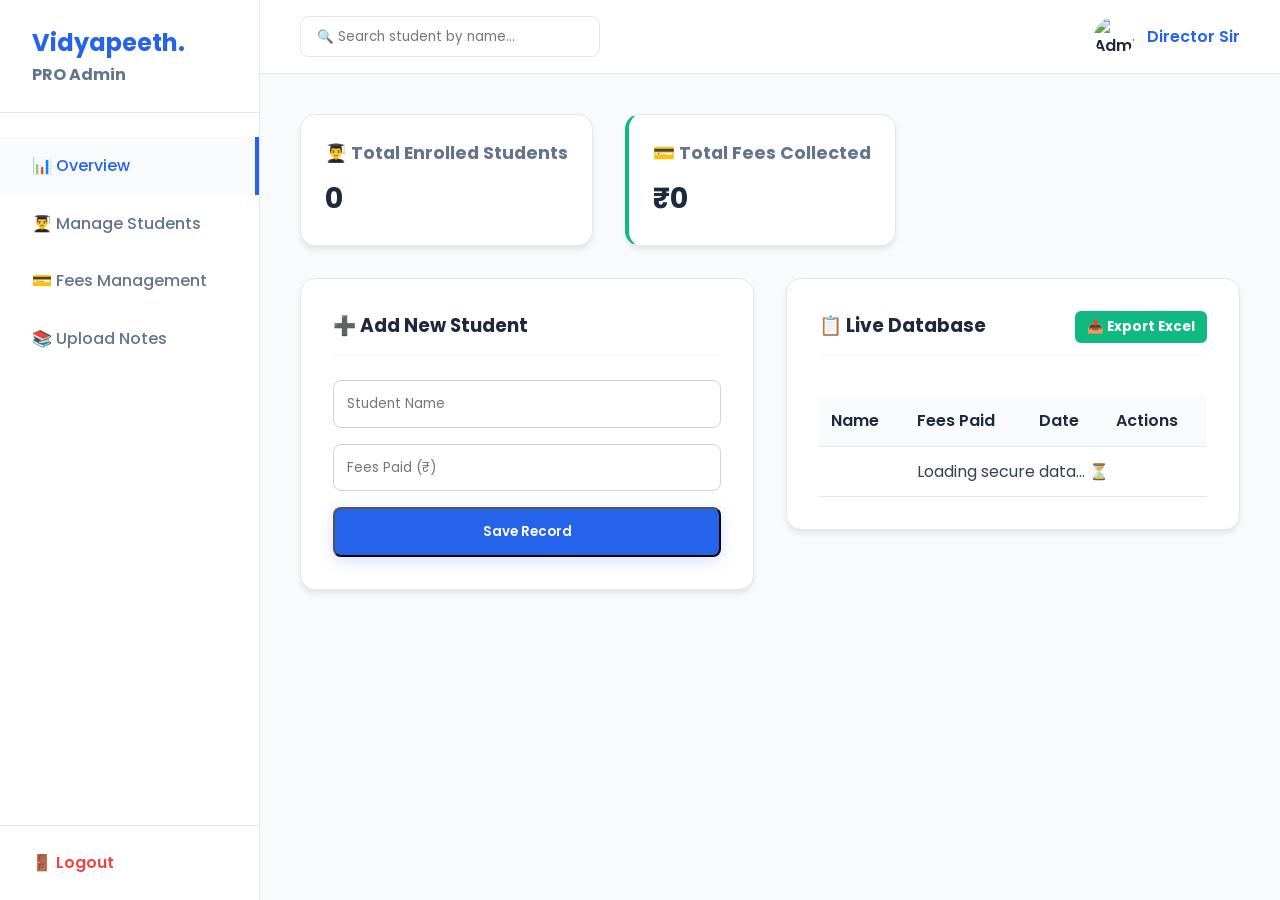
==== commit ecf02ec2: "Update admin-dashboard.html" ====
--- a/admin-dashboard.html
+++ b/admin-dashboard.html
@@ -3,19 +3,23 @@
 <head>
     <meta charset="UTF-8">
     <meta name="viewport" content="width=device-width, initial-scale=1.0">
-    <title>Admin Panel - Vidyapeeth (Pro Edition)</title>
+    <title>Admin Panel - Vidyapeeth (Ultra Pro)</title>
     <link rel="stylesheet" href="css/style.css">
     <style>
-        /* Table & Badge Styles */
         .student-table { width: 100%; border-collapse: collapse; margin-top: 1rem; }
         .student-table th, .student-table td { padding: 12px; text-align: left; border-bottom: 1px solid #e2e8f0; }
         .student-table th { background-color: #f8fafc; color: var(--secondary); font-weight: 600; }
         .student-table tr:hover { background-color: #f1f5f9; }
-        .btn-delete { background: #ef4444; color: white; border: none; padding: 6px 12px; border-radius: 4px; cursor: pointer; font-size: 0.8rem; }
-        .btn-delete:hover { background: #dc2626; }
+        
+        /* Action Buttons */
+        .btn-action { color: white; border: none; padding: 6px 10px; border-radius: 4px; cursor: pointer; font-size: 0.8rem; margin-right: 4px; font-weight: bold;}
+        .btn-delete { background: #ef4444; } .btn-delete:hover { background: #dc2626; }
+        .btn-edit { background: #3b82f6; } .btn-edit:hover { background: #2563eb; }
+        .btn-print { background: #f59e0b; } .btn-print:hover { background: #d97706; }
+        
         .btn-export { background: #10b981; color: white; border: none; padding: 6px 12px; border-radius: 6px; cursor: pointer; font-weight: bold; float: right;}
         
-        /* VIP Toast Notification Styles */
+        /* Toast Notifications */
         .toast {
             position: fixed; bottom: 20px; right: 20px;
             color: white; padding: 12px 24px; border-radius: 8px;
@@ -26,6 +30,7 @@
         .toast.show { transform: translateY(0); opacity: 1; }
         .toast.success { background: #10b981; }
         .toast.error { background: #ef4444; }
+        .toast.info { background: #3b82f6; }
     </style>
 </head>
 <body class="dashboard-body">
@@ -74,11 +79,15 @@
                 <div class="dashboard-widgets" style="align-items: flex-start; gap: 2rem;">
                     
                     <div class="widget" style="flex: 1;">
-                        <h3>➕ Quick Add Student</h3>
+                        <h3 id="formTitle">➕ Add New Student</h3>
                         <form id="addStudentForm" style="margin-top: 1rem;">
+                            <input type="hidden" id="editRecordId">
+                            
                             <input type="text" id="studentName" placeholder="Student Name" required style="width: 100%; padding: 0.8rem; margin-bottom: 1rem; border: 1px solid #cbd5e1; border-radius: 8px;">
                             <input type="number" id="feesPaid" placeholder="Fees Paid (₹)" required style="width: 100%; padding: 0.8rem; margin-bottom: 1rem; border: 1px solid #cbd5e1; border-radius: 8px;">
+                            
                             <button type="submit" id="submitBtn" class="btn-primary" style="width: 100%;">Save Record</button>
+                            <button type="button" id="cancelEditBtn" style="width: 100%; margin-top: 10px; display: none; padding: 0.8rem; border-radius: 8px; border: 1px solid #cbd5e1; background: #f8fafc; cursor: pointer;">Cancel Edit</button>
                         </form>
                     </div>
 
@@ -93,7 +102,7 @@
                                         <th>Name</th>
                                         <th>Fees Paid</th>
                                         <th>Date</th>
-                                        <th>Action</th>
+                                        <th>Actions</th>
                                     </tr>
                                 </thead>
                                 <tbody id="studentTableBody">
@@ -110,7 +119,8 @@
 
     <script type="module">
         import { initializeApp } from "https://www.gstatic.com/firebasejs/12.11.0/firebase-app.js";
-        import { getFirestore, collection, addDoc, onSnapshot, query, orderBy, deleteDoc, doc } from "https://www.gstatic.com/firebasejs/12.11.0/firebase-firestore.js";
+        // updateDoc को इम्पोर्ट किया गया है
+        import { getFirestore, collection, addDoc, onSnapshot, query, orderBy, deleteDoc, doc, updateDoc } from "https://www.gstatic.com/firebasejs/12.11.0/firebase-firestore.js";
 
         const firebaseConfig = {
             apiKey: "AIzaSyAXqVjD-2nlKvhzqnrY2YFPjhpu9JUxuqc",
@@ -124,44 +134,119 @@
         const app = initializeApp(firebaseConfig);
         const db = getFirestore(app);
 
-        // --- NEW FEATURE: Professional Toast Notifications ---
         window.showToast = (msg, type = "success") => {
             const toast = document.createElement('div');
             toast.className = `toast ${type}`;
             toast.innerText = msg;
             document.body.appendChild(toast);
-            setTimeout(() => toast.classList.add('show'), 10); // Fade in
+            setTimeout(() => toast.classList.add('show'), 10);
             setTimeout(() => {
-                toast.classList.remove('show'); // Fade out
+                toast.classList.remove('show');
                 setTimeout(() => toast.remove(), 300);
             }, 3000);
         };
 
-        // --- PART 1: ADD DATA ---
+        // --- ADD & UPDATE DATA LOGIC ---
         document.getElementById('addStudentForm').addEventListener('submit', async function(event) {
             event.preventDefault(); 
+            const editId = document.getElementById('editRecordId').value;
             const sName = document.getElementById('studentName').value;
             const sFees = document.getElementById('feesPaid').value;
             const btn = document.getElementById('submitBtn');
 
             btn.innerText = "Saving... ⏳"; 
             try {
-                await addDoc(collection(db, "students"), {
-                    name: sName,
-                    fees: Number(sFees),
-                    date: new Date().toLocaleDateString(),
-                    timestamp: new Date().getTime() 
-                });
-                document.getElementById('addStudentForm').reset();
-                btn.innerText = "Save Record";
-                showToast("🎉 Student Added Successfully!", "success"); // Changed from alert
+                if (editId) {
+                    // Update Existing Record
+                    await updateDoc(doc(db, "students", editId), {
+                        name: sName,
+                        fees: Number(sFees)
+                    });
+                    showToast("✏️ Record Updated Successfully!", "info");
+                    cancelEditMode();
+                } else {
+                    // Add New Record
+                    await addDoc(collection(db, "students"), {
+                        name: sName,
+                        fees: Number(sFees),
+                        date: new Date().toLocaleDateString(),
+                        timestamp: new Date().getTime() 
+                    });
+                    document.getElementById('addStudentForm').reset();
+                    showToast("🎉 Student Added Successfully!", "success");
+                }
             } catch (error) {
-                showToast("❌ Error saving data.", "error"); // Changed from alert
-                btn.innerText = "Save Record";
+                showToast("❌ Error saving data.", "error");
             }
+            btn.innerText = "Save Record";
         });
 
-        // --- PART 2: LIVE SYNC & CALCULATE STATS ---
+        // --- CANCEL EDIT MODE ---
+        window.cancelEditMode = () => {
+            document.getElementById('addStudentForm').reset();
+            document.getElementById('editRecordId').value = "";
+            document.getElementById('formTitle').innerText = "➕ Add New Student";
+            document.getElementById('submitBtn').innerText = "Save Record";
+            document.getElementById('cancelEditBtn').style.display = "none";
+        };
+        document.getElementById('cancelEditBtn').addEventListener('click', cancelEditMode);
+
+        // --- PREPARE EDIT MODE ---
+        window.editStudentRecord = (docId, currentName, currentFees) => {
+            document.getElementById('editRecordId').value = docId;
+            document.getElementById('studentName').value = currentName;
+            document.getElementById('feesPaid').value = currentFees;
+            
+            document.getElementById('formTitle').innerText = "✏️ Edit Student Record";
+            document.getElementById('submitBtn').innerText = "Update Record";
+            document.getElementById('cancelEditBtn').style.display = "block";
+        };
+
+        // --- PRINT RECEIPT FEATURE ---
+        window.printReceipt = (name, fees, date) => {
+            const printWindow = window.open('', '_blank', 'width=800,height=600');
+            printWindow.document.write(`
+                <html>
+                <head>
+                    <title>Fee Receipt - Vidyapeeth</title>
+                    <style>
+                        body { font-family: 'Segoe UI', Tahoma, Geneva, Verdana, sans-serif; padding: 40px; color: #1e293b; }
+                        .receipt-box { border: 2px solid #cbd5e1; padding: 30px; border-radius: 12px; max-width: 600px; margin: 0 auto; }
+                        .header { text-align: center; border-bottom: 2px dashed #cbd5e1; padding-bottom: 20px; margin-bottom: 20px; }
+                        .header h1 { margin: 0; color: #2563eb; }
+                        .details p { font-size: 1.1rem; margin: 10px 0; }
+                        .amount { font-size: 1.5rem; color: #10b981; font-weight: bold; text-align: center; margin: 30px 0; padding: 15px; background: #f8fafc; border-radius: 8px;}
+                        .footer { text-align: center; margin-top: 40px; font-size: 0.9rem; color: #64748b; }
+                    </style>
+                </head>
+                <body>
+                    <div class="receipt-box">
+                        <div class="header">
+                            <h1>Vidyapeeth Coaching</h1>
+                            <p>Official Fee Receipt</p>
+                        </div>
+                        <div class="details">
+                            <p><strong>Student Name:</strong> ${name}</p>
+                            <p><strong>Date of Payment:</strong> ${date}</p>
+                            <p><strong>Payment Mode:</strong> Online / Cash</p>
+                        </div>
+                        <div class="amount">
+                            Total Paid: ₹${fees}
+                        </div>
+                        <div class="footer">
+                            <p>This is a computer-generated receipt and does not require a physical signature.</p>
+                        </div>
+                    </div>
+                    <script>
+                        window.onload = function() { window.print(); }
+                    <\/script>
+                </body>
+                </html>
+            `);
+            printWindow.document.close();
+        };
+
+        // --- LIVE SYNC & RENDER TABLE ---
         const tableBody = document.getElementById('studentTableBody');
         const q = query(collection(db, "students"), orderBy("timestamp", "desc"));
         
@@ -182,7 +267,11 @@
                             <td style="font-weight: 500;" class="searchable-name">${student.name}</td>
                             <td style="color: #10b981; font-weight: bold;">₹${student.fees}</td>
                             <td>${student.date}</td>
-                            <td><button class="btn-delete" onclick="deleteStudentRecord('${docSnap.id}')">🗑️ Delete</button></td>
+                            <td>
+                                <button class="btn-action btn-edit" onclick="editStudentRecord('${docSnap.id}', '${student.name}', '${student.fees}')">✏️ Edit</button>
+                                <button class="btn-action btn-print" onclick="printReceipt('${student.name}', '${student.fees}', '${student.date}')">🖨️ Print</button>
+                                <button class="btn-action btn-delete" onclick="deleteStudentRecord('${docSnap.id}')">🗑️</button>
+                            </td>
                         </tr>
                     `;
                     tableBody.innerHTML += row;
@@ -192,23 +281,20 @@
             document.getElementById('totalRevenueCount').innerText = "₹" + totalRevenue.toLocaleString('en-IN');
         });
 
-        // --- PART 3: DELETE DATA ---
         window.deleteStudentRecord = async (docId) => {
             if(confirm("Are you sure you want to delete this record?")) {
                 try {
                     await deleteDoc(doc(db, "students", docId));
-                    showToast("🗑️ Record Deleted", "error"); // Changed from alert
+                    showToast("🗑️ Record Deleted", "error");
                 } catch (error) {
                     showToast("Error deleting record", "error");
                 }
             }
         };
 
-        // --- NEW FEATURE: LIVE SEARCH FILTER ---
         document.getElementById('searchBox').addEventListener('keyup', function(e) {
             const term = e.target.value.toLowerCase();
             const rows = document.querySelectorAll('#studentTableBody tr');
-            
             rows.forEach(row => {
                 const nameCell = row.querySelector('.searchable-name');
                 if(nameCell) {
@@ -218,32 +304,24 @@
             });
         });
 
-        // --- NEW FEATURE: EXPORT TO EXCEL (CSV) ---
         window.exportToCSV = () => {
-            let csv = "Student Name,Fees Paid,Date Enrolled\n"; // Headers
+            let csv = "Student Name,Fees Paid,Date Enrolled\n"; 
             const rows = document.querySelectorAll('#studentTableBody tr');
-            
             rows.forEach(row => {
                 const nameCell = row.querySelector('.searchable-name');
-                if(nameCell) { // Skip empty/loading rows
+                if(nameCell && row.style.display !== 'none') { 
                     const name = nameCell.innerText;
                     const fees = row.cells[1].innerText.replace('₹', '');
                     const date = row.cells[2].innerText;
-                    csv += `"${name}","${fees}","${date}"\n`; // Add to CSV string
+                    csv += `"${name}","${fees}","${date}"\n`; 
                 }
             });
-
-            // Create invisible download link
             const blob = new Blob([csv], { type: 'text/csv' });
             const url = window.URL.createObjectURL(blob);
             const a = document.createElement('a');
-            a.setAttribute('hidden', '');
-            a.setAttribute('href', url);
+            a.setAttribute('hidden', ''); a.setAttribute('href', url);
             a.setAttribute('download', 'Vidyapeeth_Students.csv');
-            document.body.appendChild(a);
-            a.click();
-            document.body.removeChild(a);
-            
+            document.body.appendChild(a); a.click(); document.body.removeChild(a);
             showToast("📥 Excel File Downloaded!", "success");
         };
 
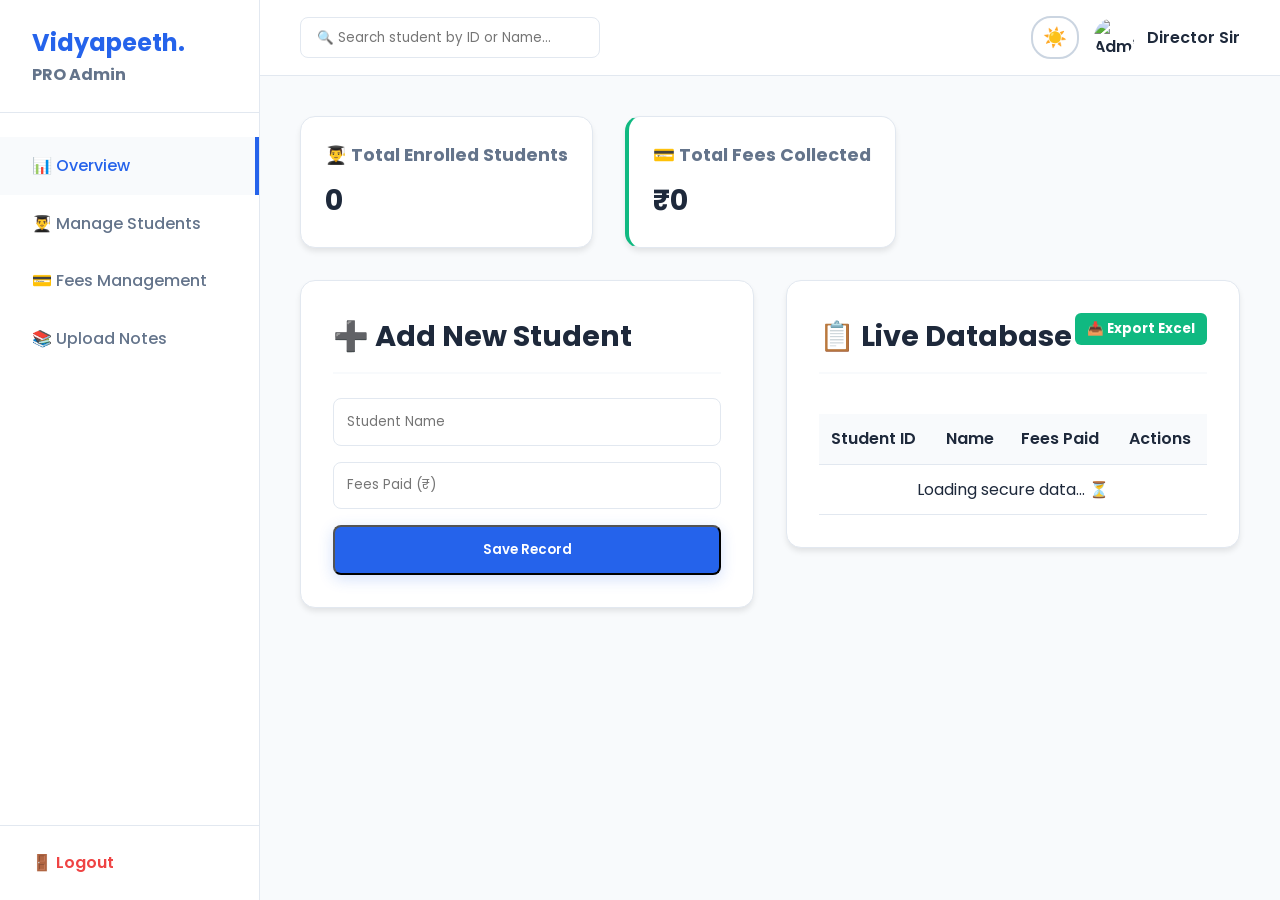
==== commit e4e3b3d2: "Update admin-dashboard.html" ====
--- a/admin-dashboard.html
+++ b/admin-dashboard.html
@@ -3,22 +3,53 @@
 <head>
     <meta charset="UTF-8">
     <meta name="viewport" content="width=device-width, initial-scale=1.0">
-    <title>Admin Panel - Vidyapeeth (Ultra Pro)</title>
+    <title>Admin Panel - Vidyapeeth (Infinity Edition)</title>
     <link rel="stylesheet" href="css/style.css">
     <style>
+        /* CSS Variables for Dark/Light Mode Magic */
+        :root {
+            --panel-bg: #f8fafc;
+            --card-bg: #ffffff;
+            --text-main: #1e293b;
+            --border-col: #e2e8f0;
+        }
+        
+        /* Dark Mode Theme */
+        body.dark-mode {
+            --panel-bg: #0f172a;
+            --card-bg: #1e293b;
+            --text-main: #f8fafc;
+            --border-col: #334155;
+            background-color: var(--panel-bg);
+            color: var(--text-main);
+        }
+
+        /* Applying theme to specific elements */
+        body.dark-mode .dashboard-content, body.dark-mode .main-content { background: var(--panel-bg); }
+        body.dark-mode .widget, body.dark-mode .stat-box { background: var(--card-bg); border-color: var(--border-col); color: var(--text-main); }
+        body.dark-mode h3, body.dark-mode p { color: var(--text-main) !important; }
+        body.dark-mode input { background: #0f172a; color: white; border-color: #475569; }
+        body.dark-mode .student-table th { background-color: #0f172a; color: #38bdf8; border-color: var(--border-col); }
+        body.dark-mode .student-table td { border-color: var(--border-col); color: #cbd5e1; }
+        body.dark-mode .student-table tr:hover { background-color: #334155; }
+        body.dark-mode .header-search input { background: #1e293b; color: white;}
+        
+        /* Table & Action Buttons Styles */
         .student-table { width: 100%; border-collapse: collapse; margin-top: 1rem; }
-        .student-table th, .student-table td { padding: 12px; text-align: left; border-bottom: 1px solid #e2e8f0; }
-        .student-table th { background-color: #f8fafc; color: var(--secondary); font-weight: 600; }
+        .student-table th, .student-table td { padding: 12px; text-align: left; border-bottom: 1px solid var(--border-col); }
+        .student-table th { background-color: #f8fafc; color: #1e293b; font-weight: 600; }
         .student-table tr:hover { background-color: #f1f5f9; }
         
-        /* Action Buttons */
         .btn-action { color: white; border: none; padding: 6px 10px; border-radius: 4px; cursor: pointer; font-size: 0.8rem; margin-right: 4px; font-weight: bold;}
         .btn-delete { background: #ef4444; } .btn-delete:hover { background: #dc2626; }
         .btn-edit { background: #3b82f6; } .btn-edit:hover { background: #2563eb; }
         .btn-print { background: #f59e0b; } .btn-print:hover { background: #d97706; }
-        
         .btn-export { background: #10b981; color: white; border: none; padding: 6px 12px; border-radius: 6px; cursor: pointer; font-weight: bold; float: right;}
         
+        /* Dark Mode Toggle Button */
+        .theme-toggle { background: transparent; border: 2px solid #cbd5e1; font-size: 1.2rem; cursor: pointer; padding: 5px 10px; border-radius: 20px; transition: 0.3s; }
+        body.dark-mode .theme-toggle { border-color: #475569; }
+
         /* Toast Notifications */
         .toast {
             position: fixed; bottom: 20px; right: 20px;
@@ -38,7 +69,7 @@
     <div class="dashboard-layout">
         <aside class="sidebar">
             <div class="sidebar-logo">
-                <h2>Vidyapeeth.<span style="color: var(--text-muted); font-size: 1rem; display:block;">PRO Admin</span></h2>
+                <h2>Vidyapeeth.<span style="color: #64748b; font-size: 1rem; display:block;">PRO Admin</span></h2>
             </div>
             <ul class="sidebar-menu">
                 <li><a href="#" class="active">📊 Overview</a></li>
@@ -52,14 +83,17 @@
         </aside>
 
         <main class="main-content">
-            <header class="dashboard-header">
+            <header class="dashboard-header" style="display: flex; justify-content: space-between; align-items: center;">
                 <div class="header-search">
-                    <input type="text" id="searchBox" placeholder="🔍 Search student by name...">
+                    <input type="text" id="searchBox" placeholder="🔍 Search student by ID or Name...">
                 </div>
-                <div class="header-profile">
+                
+                <div class="header-profile" style="display: flex; align-items: center; gap: 15px;">
+                    <button class="theme-toggle" id="themeToggleBtn" onclick="toggleTheme()">☀️</button>
+                    
                     <div class="profile-info">
                         <img src="https://ui-avatars.com/api/?name=Admin&background=1e293b&color=fff" alt="Admin">
-                        <span>Director Sir</span>
+                        <span style="color: var(--text-main);">Director Sir</span>
                     </div>
                 </div>
             </header>
@@ -78,20 +112,21 @@
 
                 <div class="dashboard-widgets" style="align-items: flex-start; gap: 2rem;">
                     
-                    <div class="widget" style="flex: 1;">
+                    <div class="widget stat-box" style="flex: 1;">
                         <h3 id="formTitle">➕ Add New Student</h3>
                         <form id="addStudentForm" style="margin-top: 1rem;">
                             <input type="hidden" id="editRecordId">
+                            <input type="hidden" id="existingStudentId">
                             
-                            <input type="text" id="studentName" placeholder="Student Name" required style="width: 100%; padding: 0.8rem; margin-bottom: 1rem; border: 1px solid #cbd5e1; border-radius: 8px;">
-                            <input type="number" id="feesPaid" placeholder="Fees Paid (₹)" required style="width: 100%; padding: 0.8rem; margin-bottom: 1rem; border: 1px solid #cbd5e1; border-radius: 8px;">
+                            <input type="text" id="studentName" placeholder="Student Name" required style="width: 100%; padding: 0.8rem; margin-bottom: 1rem; border: 1px solid var(--border-col); border-radius: 8px;">
+                            <input type="number" id="feesPaid" placeholder="Fees Paid (₹)" required style="width: 100%; padding: 0.8rem; margin-bottom: 1rem; border: 1px solid var(--border-col); border-radius: 8px;">
                             
                             <button type="submit" id="submitBtn" class="btn-primary" style="width: 100%;">Save Record</button>
-                            <button type="button" id="cancelEditBtn" style="width: 100%; margin-top: 10px; display: none; padding: 0.8rem; border-radius: 8px; border: 1px solid #cbd5e1; background: #f8fafc; cursor: pointer;">Cancel Edit</button>
+                            <button type="button" id="cancelEditBtn" style="width: 100%; margin-top: 10px; display: none; padding: 0.8rem; border-radius: 8px; border: 1px solid var(--border-col); background: transparent; color: var(--text-main); cursor: pointer;">Cancel Edit</button>
                         </form>
                     </div>
 
-                    <div class="widget" style="flex: 2;">
+                    <div class="widget stat-box" style="flex: 2;">
                         <h3>📋 Live Database 
                             <button onclick="exportToCSV()" class="btn-export">📥 Export Excel</button>
                         </h3>
@@ -99,9 +134,9 @@
                             <table class="student-table">
                                 <thead>
                                     <tr>
+                                        <th>Student ID</th>
                                         <th>Name</th>
                                         <th>Fees Paid</th>
-                                        <th>Date</th>
                                         <th>Actions</th>
                                     </tr>
                                 </thead>
@@ -119,7 +154,6 @@
 
     <script type="module">
         import { initializeApp } from "https://www.gstatic.com/firebasejs/12.11.0/firebase-app.js";
-        // updateDoc को इम्पोर्ट किया गया है
         import { getFirestore, collection, addDoc, onSnapshot, query, orderBy, deleteDoc, doc, updateDoc } from "https://www.gstatic.com/firebasejs/12.11.0/firebase-firestore.js";
 
         const firebaseConfig = {
@@ -133,6 +167,24 @@
 
         const app = initializeApp(firebaseConfig);
         const db = getFirestore(app);
+
+        // --- DARK MODE LOGIC ---
+        window.toggleTheme = () => {
+            document.body.classList.toggle('dark-mode');
+            const btn = document.getElementById('themeToggleBtn');
+            if(document.body.classList.contains('dark-mode')){
+                btn.innerText = "🌙";
+                localStorage.setItem('theme', 'dark'); // Save choice
+            } else {
+                btn.innerText = "☀️";
+                localStorage.setItem('theme', 'light');
+            }
+        };
+        // Check saved theme on load
+        if(localStorage.getItem('theme') === 'dark') {
+            document.body.classList.add('dark-mode');
+            document.getElementById('themeToggleBtn').innerText = "🌙";
+        }
 
         window.showToast = (msg, type = "success") => {
             const toast = document.createElement('div');
@@ -146,10 +198,11 @@
             }, 3000);
         };
 
-        // --- ADD & UPDATE DATA LOGIC ---
+        // --- ADD & UPDATE LOGIC (With Auto ID Generation) ---
         document.getElementById('addStudentForm').addEventListener('submit', async function(event) {
             event.preventDefault(); 
             const editId = document.getElementById('editRecordId').value;
+            const existingSid = document.getElementById('existingStudentId').value;
             const sName = document.getElementById('studentName').value;
             const sFees = document.getElementById('feesPaid').value;
             const btn = document.getElementById('submitBtn');
@@ -157,7 +210,6 @@
             btn.innerText = "Saving... ⏳"; 
             try {
                 if (editId) {
-                    // Update Existing Record
                     await updateDoc(doc(db, "students", editId), {
                         name: sName,
                         fees: Number(sFees)
@@ -165,15 +217,18 @@
                     showToast("✏️ Record Updated Successfully!", "info");
                     cancelEditMode();
                 } else {
-                    // Add New Record
+                    // Generate Unique ID (e.g., VID-8452)
+                    const generatedId = "VID-" + Math.floor(1000 + Math.random() * 9000);
+                    
                     await addDoc(collection(db, "students"), {
+                        studentId: generatedId,
                         name: sName,
                         fees: Number(sFees),
                         date: new Date().toLocaleDateString(),
                         timestamp: new Date().getTime() 
                     });
                     document.getElementById('addStudentForm').reset();
-                    showToast("🎉 Student Added Successfully!", "success");
+                    showToast("🎉 Student Added (ID: " + generatedId + ")", "success");
                 }
             } catch (error) {
                 showToast("❌ Error saving data.", "error");
@@ -181,51 +236,54 @@
             btn.innerText = "Save Record";
         });
 
-        // --- CANCEL EDIT MODE ---
         window.cancelEditMode = () => {
             document.getElementById('addStudentForm').reset();
             document.getElementById('editRecordId').value = "";
+            document.getElementById('existingStudentId').value = "";
             document.getElementById('formTitle').innerText = "➕ Add New Student";
             document.getElementById('submitBtn').innerText = "Save Record";
             document.getElementById('cancelEditBtn').style.display = "none";
         };
         document.getElementById('cancelEditBtn').addEventListener('click', cancelEditMode);
 
-        // --- PREPARE EDIT MODE ---
-        window.editStudentRecord = (docId, currentName, currentFees) => {
+        window.editStudentRecord = (docId, currentName, currentFees, sId) => {
             document.getElementById('editRecordId').value = docId;
+            document.getElementById('existingStudentId').value = sId;
             document.getElementById('studentName').value = currentName;
             document.getElementById('feesPaid').value = currentFees;
             
-            document.getElementById('formTitle').innerText = "✏️ Edit Student Record";
+            document.getElementById('formTitle').innerText = "✏️ Edit (ID: " + sId + ")";
             document.getElementById('submitBtn').innerText = "Update Record";
             document.getElementById('cancelEditBtn').style.display = "block";
         };
 
-        // --- PRINT RECEIPT FEATURE ---
-        window.printReceipt = (name, fees, date) => {
+        // --- PRINT RECEIPT (Now includes Student ID) ---
+        window.printReceipt = (sId, name, fees, date) => {
             const printWindow = window.open('', '_blank', 'width=800,height=600');
             printWindow.document.write(`
                 <html>
                 <head>
-                    <title>Fee Receipt - Vidyapeeth</title>
+                    <title>Fee Receipt - ${sId}</title>
                     <style>
                         body { font-family: 'Segoe UI', Tahoma, Geneva, Verdana, sans-serif; padding: 40px; color: #1e293b; }
-                        .receipt-box { border: 2px solid #cbd5e1; padding: 30px; border-radius: 12px; max-width: 600px; margin: 0 auto; }
+                        .receipt-box { border: 2px solid #cbd5e1; padding: 30px; border-radius: 12px; max-width: 600px; margin: 0 auto; position: relative;}
+                        .watermark { position: absolute; top: 50%; left: 50%; transform: translate(-50%, -50%) rotate(-30deg); font-size: 5rem; color: rgba(0,0,0,0.03); z-index: -1; white-space: nowrap;}
                         .header { text-align: center; border-bottom: 2px dashed #cbd5e1; padding-bottom: 20px; margin-bottom: 20px; }
                         .header h1 { margin: 0; color: #2563eb; }
                         .details p { font-size: 1.1rem; margin: 10px 0; }
-                        .amount { font-size: 1.5rem; color: #10b981; font-weight: bold; text-align: center; margin: 30px 0; padding: 15px; background: #f8fafc; border-radius: 8px;}
+                        .amount { font-size: 1.5rem; color: #10b981; font-weight: bold; text-align: center; margin: 30px 0; padding: 15px; background: #f8fafc; border-radius: 8px; border: 1px solid #e2e8f0;}
                         .footer { text-align: center; margin-top: 40px; font-size: 0.9rem; color: #64748b; }
                     </style>
                 </head>
                 <body>
                     <div class="receipt-box">
+                        <div class="watermark">VIDYAPEETH</div>
                         <div class="header">
                             <h1>Vidyapeeth Coaching</h1>
                             <p>Official Fee Receipt</p>
                         </div>
                         <div class="details">
+                            <p><strong>Student ID:</strong> <span style="color:#ef4444">${sId}</span></p>
                             <p><strong>Student Name:</strong> ${name}</p>
                             <p><strong>Date of Payment:</strong> ${date}</p>
                             <p><strong>Payment Mode:</strong> Online / Cash</p>
@@ -235,6 +293,7 @@
                         </div>
                         <div class="footer">
                             <p>This is a computer-generated receipt and does not require a physical signature.</p>
+                            <p><strong>Receipt Generated ID:</strong> ${Math.floor(Math.random()*1000000)}</p>
                         </div>
                     </div>
                     <script>
@@ -246,7 +305,7 @@
             printWindow.document.close();
         };
 
-        // --- LIVE SYNC & RENDER TABLE ---
+        // --- LIVE SYNC & RENDER ---
         const tableBody = document.getElementById('studentTableBody');
         const q = query(collection(db, "students"), orderBy("timestamp", "desc"));
         
@@ -259,17 +318,18 @@
             } else {
                 snapshot.forEach((docSnap) => {
                     const student = docSnap.data();
+                    const sId = student.studentId || "N/A"; // Handle old records without ID
                     totalStudents++;
                     totalRevenue += student.fees || 0;
 
                     const row = `
                         <tr>
+                            <td style="font-weight: bold; color: #64748b;">${sId}</td>
                             <td style="font-weight: 500;" class="searchable-name">${student.name}</td>
                             <td style="color: #10b981; font-weight: bold;">₹${student.fees}</td>
-                            <td>${student.date}</td>
                             <td>
-                                <button class="btn-action btn-edit" onclick="editStudentRecord('${docSnap.id}', '${student.name}', '${student.fees}')">✏️ Edit</button>
-                                <button class="btn-action btn-print" onclick="printReceipt('${student.name}', '${student.fees}', '${student.date}')">🖨️ Print</button>
+                                <button class="btn-action btn-edit" onclick="editStudentRecord('${docSnap.id}', '${student.name}', '${student.fees}', '${sId}')">✏️</button>
+                                <button class="btn-action btn-print" onclick="printReceipt('${sId}', '${student.name}', '${student.fees}', '${student.date}')">🖨️</button>
                                 <button class="btn-action btn-delete" onclick="deleteStudentRecord('${docSnap.id}')">🗑️</button>
                             </td>
                         </tr>
@@ -296,31 +356,27 @@
             const term = e.target.value.toLowerCase();
             const rows = document.querySelectorAll('#studentTableBody tr');
             rows.forEach(row => {
-                const nameCell = row.querySelector('.searchable-name');
-                if(nameCell) {
-                    const name = nameCell.innerText.toLowerCase();
-                    row.style.display = name.includes(term) ? '' : 'none';
-                }
+                const textContent = row.innerText.toLowerCase(); // Searches both ID and Name now
+                row.style.display = textContent.includes(term) ? '' : 'none';
             });
         });
 
         window.exportToCSV = () => {
-            let csv = "Student Name,Fees Paid,Date Enrolled\n"; 
+            let csv = "Student ID,Student Name,Fees Paid,Date Enrolled\n"; 
             const rows = document.querySelectorAll('#studentTableBody tr');
             rows.forEach(row => {
-                const nameCell = row.querySelector('.searchable-name');
-                if(nameCell && row.style.display !== 'none') { 
-                    const name = nameCell.innerText;
-                    const fees = row.cells[1].innerText.replace('₹', '');
-                    const date = row.cells[2].innerText;
-                    csv += `"${name}","${fees}","${date}"\n`; 
+                if(row.style.display !== 'none' && row.cells.length > 1) { 
+                    const sId = row.cells[0].innerText;
+                    const name = row.cells[1].innerText;
+                    const fees = row.cells[2].innerText.replace('₹', '');
+                    csv += `"${sId}","${name}","${fees}","Current"\n`; 
                 }
             });
             const blob = new Blob([csv], { type: 'text/csv' });
             const url = window.URL.createObjectURL(blob);
             const a = document.createElement('a');
             a.setAttribute('hidden', ''); a.setAttribute('href', url);
-            a.setAttribute('download', 'Vidyapeeth_Students.csv');
+            a.setAttribute('download', 'Vidyapeeth_Pro_Data.csv');
             document.body.appendChild(a); a.click(); document.body.removeChild(a);
             showToast("📥 Excel File Downloaded!", "success");
         };
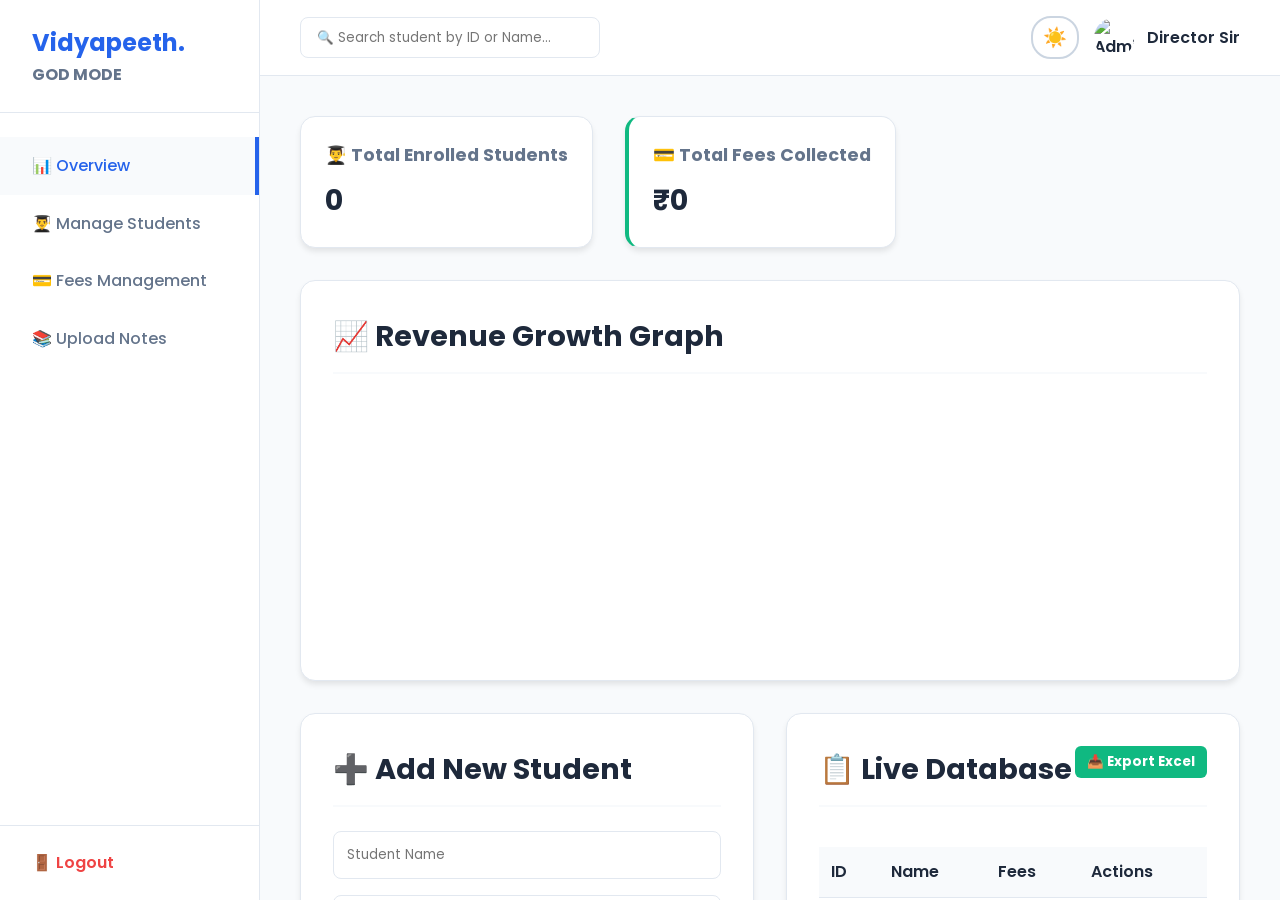
==== commit ff49160b: "Update admin-dashboard.html" ====
--- a/admin-dashboard.html
+++ b/admin-dashboard.html
@@ -3,28 +3,12 @@
 <head>
     <meta charset="UTF-8">
     <meta name="viewport" content="width=device-width, initial-scale=1.0">
-    <title>Admin Panel - Vidyapeeth (Infinity Edition)</title>
+    <title>Admin Panel - Vidyapeeth (God Mode)</title>
     <link rel="stylesheet" href="css/style.css">
+    <script src="https://cdn.jsdelivr.net/npm/chart.js"></script>
     <style>
-        /* CSS Variables for Dark/Light Mode Magic */
-        :root {
-            --panel-bg: #f8fafc;
-            --card-bg: #ffffff;
-            --text-main: #1e293b;
-            --border-col: #e2e8f0;
-        }
-        
-        /* Dark Mode Theme */
-        body.dark-mode {
-            --panel-bg: #0f172a;
-            --card-bg: #1e293b;
-            --text-main: #f8fafc;
-            --border-col: #334155;
-            background-color: var(--panel-bg);
-            color: var(--text-main);
-        }
-
-        /* Applying theme to specific elements */
+        :root { --panel-bg: #f8fafc; --card-bg: #ffffff; --text-main: #1e293b; --border-col: #e2e8f0; }
+        body.dark-mode { --panel-bg: #0f172a; --card-bg: #1e293b; --text-main: #f8fafc; --border-col: #334155; background-color: var(--panel-bg); color: var(--text-main); }
         body.dark-mode .dashboard-content, body.dark-mode .main-content { background: var(--panel-bg); }
         body.dark-mode .widget, body.dark-mode .stat-box { background: var(--card-bg); border-color: var(--border-col); color: var(--text-main); }
         body.dark-mode h3, body.dark-mode p { color: var(--text-main) !important; }
@@ -34,34 +18,24 @@
         body.dark-mode .student-table tr:hover { background-color: #334155; }
         body.dark-mode .header-search input { background: #1e293b; color: white;}
         
-        /* Table & Action Buttons Styles */
         .student-table { width: 100%; border-collapse: collapse; margin-top: 1rem; }
         .student-table th, .student-table td { padding: 12px; text-align: left; border-bottom: 1px solid var(--border-col); }
         .student-table th { background-color: #f8fafc; color: #1e293b; font-weight: 600; }
         .student-table tr:hover { background-color: #f1f5f9; }
         
-        .btn-action { color: white; border: none; padding: 6px 10px; border-radius: 4px; cursor: pointer; font-size: 0.8rem; margin-right: 4px; font-weight: bold;}
-        .btn-delete { background: #ef4444; } .btn-delete:hover { background: #dc2626; }
-        .btn-edit { background: #3b82f6; } .btn-edit:hover { background: #2563eb; }
-        .btn-print { background: #f59e0b; } .btn-print:hover { background: #d97706; }
+        .btn-action { color: white; border: none; padding: 6px 10px; border-radius: 4px; cursor: pointer; font-size: 0.8rem; margin-right: 4px; font-weight: bold; transition: 0.2s;}
+        .btn-delete { background: #ef4444; } .btn-delete:hover { background: #dc2626; transform: scale(1.1);}
+        .btn-edit { background: #3b82f6; } .btn-edit:hover { background: #2563eb; transform: scale(1.1);}
+        .btn-print { background: #f59e0b; } .btn-print:hover { background: #d97706; transform: scale(1.1);}
+        .btn-whatsapp { background: #25D366; } .btn-whatsapp:hover { background: #128C7E; transform: scale(1.1);}
         .btn-export { background: #10b981; color: white; border: none; padding: 6px 12px; border-radius: 6px; cursor: pointer; font-weight: bold; float: right;}
         
-        /* Dark Mode Toggle Button */
         .theme-toggle { background: transparent; border: 2px solid #cbd5e1; font-size: 1.2rem; cursor: pointer; padding: 5px 10px; border-radius: 20px; transition: 0.3s; }
         body.dark-mode .theme-toggle { border-color: #475569; }
 
-        /* Toast Notifications */
-        .toast {
-            position: fixed; bottom: 20px; right: 20px;
-            color: white; padding: 12px 24px; border-radius: 8px;
-            box-shadow: 0 10px 15px -3px rgba(0,0,0,0.1);
-            transform: translateY(100px); opacity: 0; transition: all 0.3s ease;
-            z-index: 1000; font-weight: 500;
-        }
+        .toast { position: fixed; bottom: 20px; right: 20px; color: white; padding: 12px 24px; border-radius: 8px; box-shadow: 0 10px 15px -3px rgba(0,0,0,0.1); transform: translateY(100px); opacity: 0; transition: all 0.3s ease; z-index: 1000; font-weight: 500; }
         .toast.show { transform: translateY(0); opacity: 1; }
-        .toast.success { background: #10b981; }
-        .toast.error { background: #ef4444; }
-        .toast.info { background: #3b82f6; }
+        .toast.success { background: #10b981; } .toast.error { background: #ef4444; } .toast.info { background: #3b82f6; }
     </style>
 </head>
 <body class="dashboard-body">
@@ -69,7 +43,7 @@
     <div class="dashboard-layout">
         <aside class="sidebar">
             <div class="sidebar-logo">
-                <h2>Vidyapeeth.<span style="color: #64748b; font-size: 1rem; display:block;">PRO Admin</span></h2>
+                <h2>Vidyapeeth.<span style="color: #64748b; font-size: 1rem; display:block;">GOD MODE</span></h2>
             </div>
             <ul class="sidebar-menu">
                 <li><a href="#" class="active">📊 Overview</a></li>
@@ -87,10 +61,8 @@
                 <div class="header-search">
                     <input type="text" id="searchBox" placeholder="🔍 Search student by ID or Name...">
                 </div>
-                
                 <div class="header-profile" style="display: flex; align-items: center; gap: 15px;">
                     <button class="theme-toggle" id="themeToggleBtn" onclick="toggleTheme()">☀️</button>
-                    
                     <div class="profile-info">
                         <img src="https://ui-avatars.com/api/?name=Admin&background=1e293b&color=fff" alt="Admin">
                         <span style="color: var(--text-main);">Director Sir</span>
@@ -107,6 +79,13 @@
                     <div class="stat-box widget-card" style="border-left: 4px solid #10b981;">
                         <h3>💳 Total Fees Collected</h3>
                         <p class="big-text" style="color: #10b981;" id="totalRevenueCount">₹0</p>
+                    </div>
+                </div>
+
+                <div class="widget stat-box" style="margin-bottom: 2rem;">
+                    <h3>📈 Revenue Growth Graph</h3>
+                    <div style="height: 250px; width: 100%;">
+                        <canvas id="revenueChart"></canvas>
                     </div>
                 </div>
 
@@ -117,10 +96,8 @@
                         <form id="addStudentForm" style="margin-top: 1rem;">
                             <input type="hidden" id="editRecordId">
                             <input type="hidden" id="existingStudentId">
-                            
                             <input type="text" id="studentName" placeholder="Student Name" required style="width: 100%; padding: 0.8rem; margin-bottom: 1rem; border: 1px solid var(--border-col); border-radius: 8px;">
                             <input type="number" id="feesPaid" placeholder="Fees Paid (₹)" required style="width: 100%; padding: 0.8rem; margin-bottom: 1rem; border: 1px solid var(--border-col); border-radius: 8px;">
-                            
                             <button type="submit" id="submitBtn" class="btn-primary" style="width: 100%;">Save Record</button>
                             <button type="button" id="cancelEditBtn" style="width: 100%; margin-top: 10px; display: none; padding: 0.8rem; border-radius: 8px; border: 1px solid var(--border-col); background: transparent; color: var(--text-main); cursor: pointer;">Cancel Edit</button>
                         </form>
@@ -134,9 +111,9 @@
                             <table class="student-table">
                                 <thead>
                                     <tr>
-                                        <th>Student ID</th>
+                                        <th>ID</th>
                                         <th>Name</th>
-                                        <th>Fees Paid</th>
+                                        <th>Fees</th>
                                         <th>Actions</th>
                                     </tr>
                                 </thead>
@@ -168,41 +145,38 @@
         const app = initializeApp(firebaseConfig);
         const db = getFirestore(app);
 
-        // --- DARK MODE LOGIC ---
+        // --- GLOBAL UI FUNCTIONS ---
         window.toggleTheme = () => {
             document.body.classList.toggle('dark-mode');
             const btn = document.getElementById('themeToggleBtn');
             if(document.body.classList.contains('dark-mode')){
-                btn.innerText = "🌙";
-                localStorage.setItem('theme', 'dark'); // Save choice
+                btn.innerText = "🌙"; localStorage.setItem('theme', 'dark');
             } else {
-                btn.innerText = "☀️";
-                localStorage.setItem('theme', 'light');
+                btn.innerText = "☀️"; localStorage.setItem('theme', 'light');
             }
         };
-        // Check saved theme on load
-        if(localStorage.getItem('theme') === 'dark') {
-            document.body.classList.add('dark-mode');
-            document.getElementById('themeToggleBtn').innerText = "🌙";
-        }
+        if(localStorage.getItem('theme') === 'dark') { document.body.classList.add('dark-mode'); document.getElementById('themeToggleBtn').innerText = "🌙"; }
 
         window.showToast = (msg, type = "success") => {
             const toast = document.createElement('div');
-            toast.className = `toast ${type}`;
-            toast.innerText = msg;
+            toast.className = `toast ${type}`; toast.innerText = msg;
             document.body.appendChild(toast);
             setTimeout(() => toast.classList.add('show'), 10);
-            setTimeout(() => {
-                toast.classList.remove('show');
-                setTimeout(() => toast.remove(), 300);
-            }, 3000);
-        };
-
-        // --- ADD & UPDATE LOGIC (With Auto ID Generation) ---
+            setTimeout(() => { toast.classList.remove('show'); setTimeout(() => toast.remove(), 300); }, 3000);
+        };
+
+        // --- CHART.JS INITIALIZATION ---
+        const ctx = document.getElementById('revenueChart').getContext('2d');
+        let myChart = new Chart(ctx, {
+            type: 'bar', // Can be 'line' or 'bar'
+            data: { labels: [], datasets: [{ label: 'Fees Collected (₹)', data: [], backgroundColor: '#38bdf8', borderRadius: 5 }] },
+            options: { responsive: true, maintainAspectRatio: false }
+        });
+
+        // --- ADD/UPDATE DATA ---
         document.getElementById('addStudentForm').addEventListener('submit', async function(event) {
             event.preventDefault(); 
             const editId = document.getElementById('editRecordId').value;
-            const existingSid = document.getElementById('existingStudentId').value;
             const sName = document.getElementById('studentName').value;
             const sFees = document.getElementById('feesPaid').value;
             const btn = document.getElementById('submitBtn');
@@ -210,99 +184,53 @@
             btn.innerText = "Saving... ⏳"; 
             try {
                 if (editId) {
-                    await updateDoc(doc(db, "students", editId), {
-                        name: sName,
-                        fees: Number(sFees)
-                    });
-                    showToast("✏️ Record Updated Successfully!", "info");
-                    cancelEditMode();
+                    await updateDoc(doc(db, "students", editId), { name: sName, fees: Number(sFees) });
+                    showToast("✏️ Record Updated", "info"); cancelEditMode();
                 } else {
-                    // Generate Unique ID (e.g., VID-8452)
                     const generatedId = "VID-" + Math.floor(1000 + Math.random() * 9000);
-                    
                     await addDoc(collection(db, "students"), {
-                        studentId: generatedId,
-                        name: sName,
-                        fees: Number(sFees),
-                        date: new Date().toLocaleDateString(),
-                        timestamp: new Date().getTime() 
+                        studentId: generatedId, name: sName, fees: Number(sFees),
+                        date: new Date().toLocaleDateString(), timestamp: new Date().getTime() 
                     });
                     document.getElementById('addStudentForm').reset();
-                    showToast("🎉 Student Added (ID: " + generatedId + ")", "success");
+                    showToast("🎉 Student Added!", "success");
                 }
-            } catch (error) {
-                showToast("❌ Error saving data.", "error");
-            }
+            } catch (error) { showToast("❌ Error saving data.", "error"); }
             btn.innerText = "Save Record";
         });
 
         window.cancelEditMode = () => {
             document.getElementById('addStudentForm').reset();
-            document.getElementById('editRecordId').value = "";
-            document.getElementById('existingStudentId').value = "";
-            document.getElementById('formTitle').innerText = "➕ Add New Student";
-            document.getElementById('submitBtn').innerText = "Save Record";
+            document.getElementById('editRecordId').value = ""; document.getElementById('existingStudentId').value = "";
+            document.getElementById('formTitle').innerText = "➕ Add New Student"; document.getElementById('submitBtn').innerText = "Save Record";
             document.getElementById('cancelEditBtn').style.display = "none";
         };
-        document.getElementById('cancelEditBtn').addEventListener('click', cancelEditMode);
 
         window.editStudentRecord = (docId, currentName, currentFees, sId) => {
-            document.getElementById('editRecordId').value = docId;
-            document.getElementById('existingStudentId').value = sId;
-            document.getElementById('studentName').value = currentName;
-            document.getElementById('feesPaid').value = currentFees;
-            
+            document.getElementById('editRecordId').value = docId; document.getElementById('existingStudentId').value = sId;
+            document.getElementById('studentName').value = currentName; document.getElementById('feesPaid').value = currentFees;
             document.getElementById('formTitle').innerText = "✏️ Edit (ID: " + sId + ")";
-            document.getElementById('submitBtn').innerText = "Update Record";
-            document.getElementById('cancelEditBtn').style.display = "block";
-        };
-
-        // --- PRINT RECEIPT (Now includes Student ID) ---
+            document.getElementById('submitBtn').innerText = "Update Record"; document.getElementById('cancelEditBtn').style.display = "block";
+        };
+
         window.printReceipt = (sId, name, fees, date) => {
             const printWindow = window.open('', '_blank', 'width=800,height=600');
             printWindow.document.write(`
-                <html>
-                <head>
-                    <title>Fee Receipt - ${sId}</title>
-                    <style>
-                        body { font-family: 'Segoe UI', Tahoma, Geneva, Verdana, sans-serif; padding: 40px; color: #1e293b; }
-                        .receipt-box { border: 2px solid #cbd5e1; padding: 30px; border-radius: 12px; max-width: 600px; margin: 0 auto; position: relative;}
-                        .watermark { position: absolute; top: 50%; left: 50%; transform: translate(-50%, -50%) rotate(-30deg); font-size: 5rem; color: rgba(0,0,0,0.03); z-index: -1; white-space: nowrap;}
-                        .header { text-align: center; border-bottom: 2px dashed #cbd5e1; padding-bottom: 20px; margin-bottom: 20px; }
-                        .header h1 { margin: 0; color: #2563eb; }
-                        .details p { font-size: 1.1rem; margin: 10px 0; }
-                        .amount { font-size: 1.5rem; color: #10b981; font-weight: bold; text-align: center; margin: 30px 0; padding: 15px; background: #f8fafc; border-radius: 8px; border: 1px solid #e2e8f0;}
-                        .footer { text-align: center; margin-top: 40px; font-size: 0.9rem; color: #64748b; }
-                    </style>
-                </head>
-                <body>
-                    <div class="receipt-box">
-                        <div class="watermark">VIDYAPEETH</div>
-                        <div class="header">
-                            <h1>Vidyapeeth Coaching</h1>
-                            <p>Official Fee Receipt</p>
-                        </div>
-                        <div class="details">
-                            <p><strong>Student ID:</strong> <span style="color:#ef4444">${sId}</span></p>
-                            <p><strong>Student Name:</strong> ${name}</p>
-                            <p><strong>Date of Payment:</strong> ${date}</p>
-                            <p><strong>Payment Mode:</strong> Online / Cash</p>
-                        </div>
-                        <div class="amount">
-                            Total Paid: ₹${fees}
-                        </div>
-                        <div class="footer">
-                            <p>This is a computer-generated receipt and does not require a physical signature.</p>
-                            <p><strong>Receipt Generated ID:</strong> ${Math.floor(Math.random()*1000000)}</p>
-                        </div>
-                    </div>
-                    <script>
-                        window.onload = function() { window.print(); }
-                    <\/script>
-                </body>
-                </html>
+                <html><head><title>Receipt - ${sId}</title>
+                <style>body{font-family:sans-serif;padding:40px;}.box{border:2px solid #ccc;padding:30px;border-radius:10px;text-align:center;}</style></head>
+                <body><div class="box"><h2>Vidyapeeth Coaching</h2><h3>Fee Receipt</h3><hr>
+                <p><b>ID:</b> ${sId} | <b>Name:</b> ${name}</p><p><b>Amount Paid:</b> ₹${fees}</p><p><b>Date:</b> ${date}</p></div>
+                <script>window.onload=function(){window.print();}<\/script></body></html>
             `);
             printWindow.document.close();
+        };
+
+        // --- NEW: WHATSAPP INTEGRATION ---
+        window.sendWhatsApp = (sId, name, fees) => {
+            // Note: Since we don't save phone numbers yet, this opens WhatsApp web with a pre-filled message!
+            const message = `Hello ${name}! Welcome to Vidyapeeth Coaching. 🎉\n\nYour Registration ID is *${sId}*. We have successfully received your fee payment of *Rs.${fees}*.\n\nThank you!\n- Director Sir`;
+            const whatsappUrl = `https://wa.me/?text=${encodeURIComponent(message)}`;
+            window.open(whatsappUrl, '_blank');
         };
 
         // --- LIVE SYNC & RENDER ---
@@ -312,15 +240,25 @@
         onSnapshot(q, (snapshot) => {
             tableBody.innerHTML = ""; 
             let totalStudents = 0; let totalRevenue = 0;
+            
+            // For Chart Data
+            let chartLabels = [];
+            let chartData = [];
 
             if (snapshot.empty) {
                 tableBody.innerHTML = "<tr><td colspan='4' style='text-align: center;'>No students found. Add one!</td></tr>";
             } else {
                 snapshot.forEach((docSnap) => {
                     const student = docSnap.data();
-                    const sId = student.studentId || "N/A"; // Handle old records without ID
+                    const sId = student.studentId || "N/A"; 
                     totalStudents++;
                     totalRevenue += student.fees || 0;
+
+                    // Push data for Chart (Top 10 recent students)
+                    if(chartLabels.length < 10) {
+                        chartLabels.unshift(student.name); // Add to beginning for chronological order
+                        chartData.unshift(student.fees);
+                    }
 
                     const row = `
                         <tr>
@@ -328,9 +266,10 @@
                             <td style="font-weight: 500;" class="searchable-name">${student.name}</td>
                             <td style="color: #10b981; font-weight: bold;">₹${student.fees}</td>
                             <td>
-                                <button class="btn-action btn-edit" onclick="editStudentRecord('${docSnap.id}', '${student.name}', '${student.fees}', '${sId}')">✏️</button>
-                                <button class="btn-action btn-print" onclick="printReceipt('${sId}', '${student.name}', '${student.fees}', '${student.date}')">🖨️</button>
-                                <button class="btn-action btn-delete" onclick="deleteStudentRecord('${docSnap.id}')">🗑️</button>
+                                <button class="btn-action btn-whatsapp" title="Send WhatsApp" onclick="sendWhatsApp('${sId}', '${student.name}', '${student.fees}')">💬</button>
+                                <button class="btn-action btn-edit" title="Edit" onclick="editStudentRecord('${docSnap.id}', '${student.name}', '${student.fees}', '${sId}')">✏️</button>
+                                <button class="btn-action btn-print" title="Print" onclick="printReceipt('${sId}', '${student.name}', '${student.fees}', '${student.date}')">🖨️</button>
+                                <button class="btn-action btn-delete" title="Delete" onclick="deleteStudentRecord('${docSnap.id}')">🗑️</button>
                             </td>
                         </tr>
                     `;
@@ -339,48 +278,35 @@
             }
             document.getElementById('totalStudentsCount').innerText = totalStudents;
             document.getElementById('totalRevenueCount').innerText = "₹" + totalRevenue.toLocaleString('en-IN');
+
+            // Update Chart Live!
+            myChart.data.labels = chartLabels;
+            myChart.data.datasets[0].data = chartData;
+            myChart.update();
         });
 
         window.deleteStudentRecord = async (docId) => {
             if(confirm("Are you sure you want to delete this record?")) {
-                try {
-                    await deleteDoc(doc(db, "students", docId));
-                    showToast("🗑️ Record Deleted", "error");
-                } catch (error) {
-                    showToast("Error deleting record", "error");
-                }
+                await deleteDoc(doc(db, "students", docId)); showToast("🗑️ Record Deleted", "error");
             }
         };
 
         document.getElementById('searchBox').addEventListener('keyup', function(e) {
             const term = e.target.value.toLowerCase();
-            const rows = document.querySelectorAll('#studentTableBody tr');
-            rows.forEach(row => {
-                const textContent = row.innerText.toLowerCase(); // Searches both ID and Name now
-                row.style.display = textContent.includes(term) ? '' : 'none';
+            document.querySelectorAll('#studentTableBody tr').forEach(row => {
+                row.style.display = row.innerText.toLowerCase().includes(term) ? '' : 'none';
             });
         });
 
         window.exportToCSV = () => {
-            let csv = "Student ID,Student Name,Fees Paid,Date Enrolled\n"; 
-            const rows = document.querySelectorAll('#studentTableBody tr');
-            rows.forEach(row => {
+            let csv = "ID,Name,Fees,Date\n"; 
+            document.querySelectorAll('#studentTableBody tr').forEach(row => {
                 if(row.style.display !== 'none' && row.cells.length > 1) { 
-                    const sId = row.cells[0].innerText;
-                    const name = row.cells[1].innerText;
-                    const fees = row.cells[2].innerText.replace('₹', '');
-                    csv += `"${sId}","${name}","${fees}","Current"\n`; 
+                    csv += `"${row.cells[0].innerText}","${row.cells[1].innerText}","${row.cells[2].innerText.replace('₹', '')}","Current"\n`; 
                 }
             });
-            const blob = new Blob([csv], { type: 'text/csv' });
-            const url = window.URL.createObjectURL(blob);
-            const a = document.createElement('a');
-            a.setAttribute('hidden', ''); a.setAttribute('href', url);
-            a.setAttribute('download', 'Vidyapeeth_Pro_Data.csv');
-            document.body.appendChild(a); a.click(); document.body.removeChild(a);
-            showToast("📥 Excel File Downloaded!", "success");
-        };
-
+            const a = document.createElement('a'); a.setAttribute('href', window.URL.createObjectURL(new Blob([csv], { type: 'text/csv' }))); a.setAttribute('download', 'Vidyapeeth_Data.csv'); document.body.appendChild(a); a.click(); document.body.removeChild(a); showToast("📥 Excel Downloaded", "success");
+        };
     </script>
 </body>
 </html>
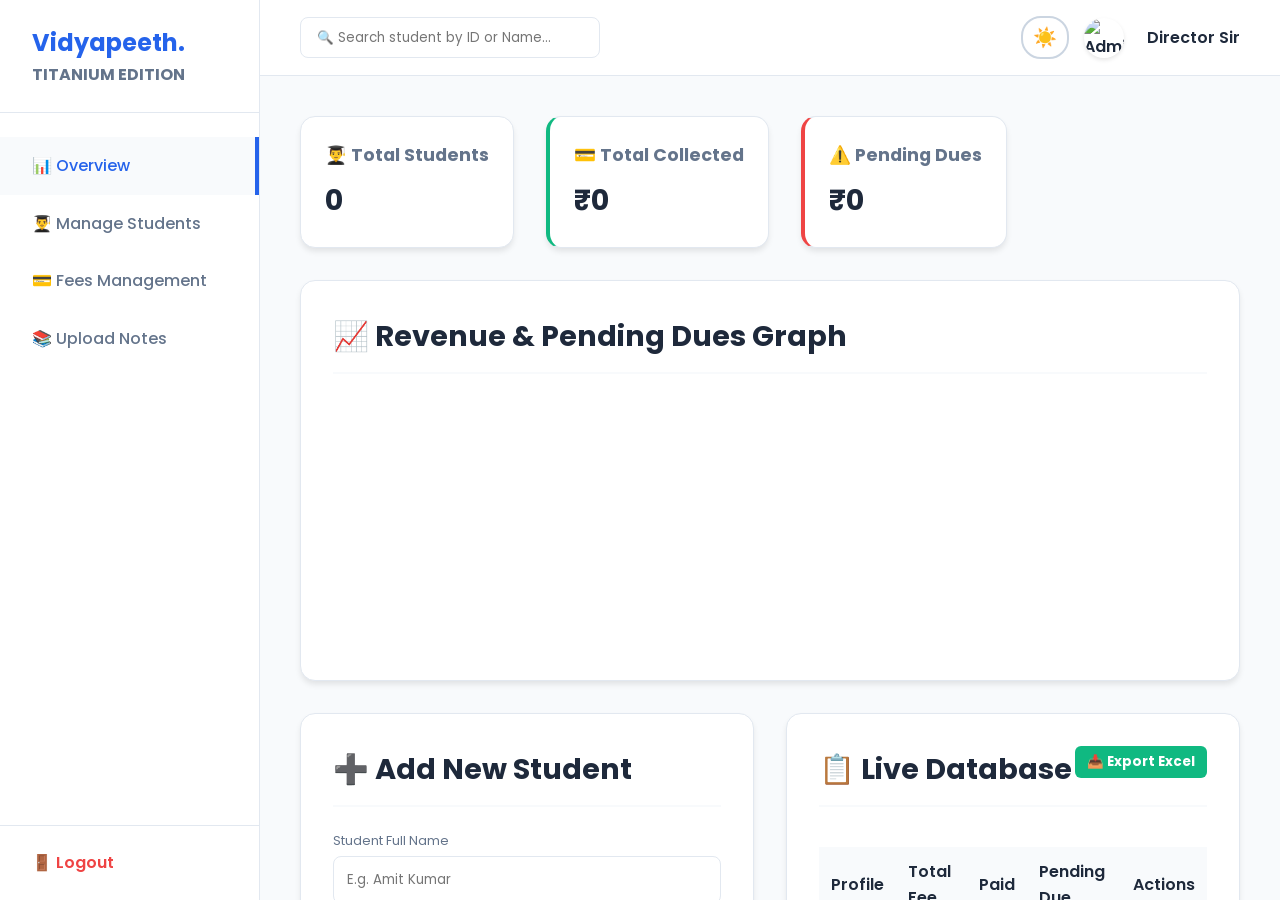
==== commit 0eef917c: "Update admin-dashboard.html" ====
--- a/admin-dashboard.html
+++ b/admin-dashboard.html
@@ -3,7 +3,7 @@
 <head>
     <meta charset="UTF-8">
     <meta name="viewport" content="width=device-width, initial-scale=1.0">
-    <title>Admin Panel - Vidyapeeth (God Mode)</title>
+    <title>Admin Panel - Vidyapeeth (Titanium Edition)</title>
     <link rel="stylesheet" href="css/style.css">
     <script src="https://cdn.jsdelivr.net/npm/chart.js"></script>
     <style>
@@ -19,7 +19,7 @@
         body.dark-mode .header-search input { background: #1e293b; color: white;}
         
         .student-table { width: 100%; border-collapse: collapse; margin-top: 1rem; }
-        .student-table th, .student-table td { padding: 12px; text-align: left; border-bottom: 1px solid var(--border-col); }
+        .student-table th, .student-table td { padding: 12px; text-align: left; border-bottom: 1px solid var(--border-col); vertical-align: middle;}
         .student-table th { background-color: #f8fafc; color: #1e293b; font-weight: 600; }
         .student-table tr:hover { background-color: #f1f5f9; }
         
@@ -28,6 +28,7 @@
         .btn-edit { background: #3b82f6; } .btn-edit:hover { background: #2563eb; transform: scale(1.1);}
         .btn-print { background: #f59e0b; } .btn-print:hover { background: #d97706; transform: scale(1.1);}
         .btn-whatsapp { background: #25D366; } .btn-whatsapp:hover { background: #128C7E; transform: scale(1.1);}
+        .btn-pay { background: #8b5cf6; } .btn-pay:hover { background: #7c3aed; transform: scale(1.1);}
         .btn-export { background: #10b981; color: white; border: none; padding: 6px 12px; border-radius: 6px; cursor: pointer; font-weight: bold; float: right;}
         
         .theme-toggle { background: transparent; border: 2px solid #cbd5e1; font-size: 1.2rem; cursor: pointer; padding: 5px 10px; border-radius: 20px; transition: 0.3s; }
@@ -36,6 +37,10 @@
         .toast { position: fixed; bottom: 20px; right: 20px; color: white; padding: 12px 24px; border-radius: 8px; box-shadow: 0 10px 15px -3px rgba(0,0,0,0.1); transform: translateY(100px); opacity: 0; transition: all 0.3s ease; z-index: 1000; font-weight: 500; }
         .toast.show { transform: translateY(0); opacity: 1; }
         .toast.success { background: #10b981; } .toast.error { background: #ef4444; } .toast.info { background: #3b82f6; }
+
+        .avatar { width: 32px; height: 32px; border-radius: 50%; vertical-align: middle; margin-right: 10px; box-shadow: 0 2px 4px rgba(0,0,0,0.1);}
+        .due-badge { background: #fee2e2; color: #ef4444; padding: 2px 6px; border-radius: 4px; font-size: 0.75rem; font-weight: bold; margin-left: 8px;}
+        body.dark-mode .due-badge { background: #7f1d1d; color: #fca5a5;}
     </style>
 </head>
 <body class="dashboard-body">
@@ -43,7 +48,7 @@
     <div class="dashboard-layout">
         <aside class="sidebar">
             <div class="sidebar-logo">
-                <h2>Vidyapeeth.<span style="color: #64748b; font-size: 1rem; display:block;">GOD MODE</span></h2>
+                <h2>Vidyapeeth.<span style="color: #64748b; font-size: 1rem; display:block;">TITANIUM EDITION</span></h2>
             </div>
             <ul class="sidebar-menu">
                 <li><a href="#" class="active">📊 Overview</a></li>
@@ -64,26 +69,30 @@
                 <div class="header-profile" style="display: flex; align-items: center; gap: 15px;">
                     <button class="theme-toggle" id="themeToggleBtn" onclick="toggleTheme()">☀️</button>
                     <div class="profile-info">
-                        <img src="https://ui-avatars.com/api/?name=Admin&background=1e293b&color=fff" alt="Admin">
+                        <img src="https://ui-avatars.com/api/?name=Admin&background=1e293b&color=fff" alt="Admin" class="avatar">
                         <span style="color: var(--text-main);">Director Sir</span>
                     </div>
                 </div>
             </header>
 
             <div class="dashboard-content">
-                <div class="stats-grid dashboard-stats" style="margin-bottom: 2rem;">
+                <div class="stats-grid dashboard-stats" style="margin-bottom: 2rem; grid-template-columns: repeat(3, 1fr);">
                     <div class="stat-box widget-card">
-                        <h3>👨‍🎓 Total Enrolled Students</h3>
+                        <h3>👨‍🎓 Total Students</h3>
                         <p class="big-text" id="totalStudentsCount">0</p>
                     </div>
                     <div class="stat-box widget-card" style="border-left: 4px solid #10b981;">
-                        <h3>💳 Total Fees Collected</h3>
+                        <h3>💳 Total Collected</h3>
                         <p class="big-text" style="color: #10b981;" id="totalRevenueCount">₹0</p>
                     </div>
+                    <div class="stat-box widget-card" style="border-left: 4px solid #ef4444;">
+                        <h3>⚠️ Pending Dues</h3>
+                        <p class="big-text" style="color: #ef4444;" id="totalDuesCount">₹0</p>
+                    </div>
                 </div>
 
                 <div class="widget stat-box" style="margin-bottom: 2rem;">
-                    <h3>📈 Revenue Growth Graph</h3>
+                    <h3>📈 Revenue & Pending Dues Graph</h3>
                     <div style="height: 250px; width: 100%;">
                         <canvas id="revenueChart"></canvas>
                     </div>
@@ -96,8 +105,16 @@
                         <form id="addStudentForm" style="margin-top: 1rem;">
                             <input type="hidden" id="editRecordId">
                             <input type="hidden" id="existingStudentId">
-                            <input type="text" id="studentName" placeholder="Student Name" required style="width: 100%; padding: 0.8rem; margin-bottom: 1rem; border: 1px solid var(--border-col); border-radius: 8px;">
-                            <input type="number" id="feesPaid" placeholder="Fees Paid (₹)" required style="width: 100%; padding: 0.8rem; margin-bottom: 1rem; border: 1px solid var(--border-col); border-radius: 8px;">
+                            
+                            <label style="font-size: 0.8rem; color: #64748b; margin-bottom: 5px; display: block;">Student Full Name</label>
+                            <input type="text" id="studentName" placeholder="E.g. Amit Kumar" required style="width: 100%; padding: 0.8rem; margin-bottom: 1rem; border: 1px solid var(--border-col); border-radius: 8px;">
+                            
+                            <label style="font-size: 0.8rem; color: #64748b; margin-bottom: 5px; display: block;">Total Course Fee (₹)</label>
+                            <input type="number" id="totalFees" placeholder="E.g. 10000" required style="width: 100%; padding: 0.8rem; margin-bottom: 1rem; border: 1px solid var(--border-col); border-radius: 8px;">
+                            
+                            <label style="font-size: 0.8rem; color: #64748b; margin-bottom: 5px; display: block;">Amount Paying Now (₹)</label>
+                            <input type="number" id="paidFees" placeholder="E.g. 5000" required style="width: 100%; padding: 0.8rem; margin-bottom: 1rem; border: 1px solid var(--border-col); border-radius: 8px;">
+                            
                             <button type="submit" id="submitBtn" class="btn-primary" style="width: 100%;">Save Record</button>
                             <button type="button" id="cancelEditBtn" style="width: 100%; margin-top: 10px; display: none; padding: 0.8rem; border-radius: 8px; border: 1px solid var(--border-col); background: transparent; color: var(--text-main); cursor: pointer;">Cancel Edit</button>
                         </form>
@@ -111,14 +128,15 @@
                             <table class="student-table">
                                 <thead>
                                     <tr>
-                                        <th>ID</th>
-                                        <th>Name</th>
-                                        <th>Fees</th>
+                                        <th>Profile</th>
+                                        <th>Total Fee</th>
+                                        <th>Paid</th>
+                                        <th>Pending Due</th>
                                         <th>Actions</th>
                                     </tr>
                                 </thead>
                                 <tbody id="studentTableBody">
-                                    <tr><td colspan="4" style="text-align: center;">Loading secure data... ⏳</td></tr>
+                                    <tr><td colspan="5" style="text-align: center;">Loading secure data... ⏳</td></tr>
                                 </tbody>
                             </table>
                         </div>
@@ -168,8 +186,11 @@
         // --- CHART.JS INITIALIZATION ---
         const ctx = document.getElementById('revenueChart').getContext('2d');
         let myChart = new Chart(ctx, {
-            type: 'bar', // Can be 'line' or 'bar'
-            data: { labels: [], datasets: [{ label: 'Fees Collected (₹)', data: [], backgroundColor: '#38bdf8', borderRadius: 5 }] },
+            type: 'bar',
+            data: { labels: [], datasets: [
+                { label: 'Collected (₹)', data: [], backgroundColor: '#10b981', borderRadius: 4 },
+                { label: 'Pending Dues (₹)', data: [], backgroundColor: '#ef4444', borderRadius: 4 }
+            ]},
             options: { responsive: true, maintainAspectRatio: false }
         });
 
@@ -178,22 +199,30 @@
             event.preventDefault(); 
             const editId = document.getElementById('editRecordId').value;
             const sName = document.getElementById('studentName').value;
-            const sFees = document.getElementById('feesPaid').value;
+            const tFees = document.getElementById('totalFees').value;
+            const pFees = document.getElementById('paidFees').value;
             const btn = document.getElementById('submitBtn');
+
+            if(Number(pFees) > Number(tFees)) {
+                alert("Paid fees cannot be greater than Total fees!");
+                return;
+            }
 
             btn.innerText = "Saving... ⏳"; 
             try {
                 if (editId) {
-                    await updateDoc(doc(db, "students", editId), { name: sName, fees: Number(sFees) });
+                    await updateDoc(doc(db, "students", editId), { 
+                        name: sName, totalFees: Number(tFees), paidFees: Number(pFees) 
+                    });
                     showToast("✏️ Record Updated", "info"); cancelEditMode();
                 } else {
                     const generatedId = "VID-" + Math.floor(1000 + Math.random() * 9000);
                     await addDoc(collection(db, "students"), {
-                        studentId: generatedId, name: sName, fees: Number(sFees),
+                        studentId: generatedId, name: sName, totalFees: Number(tFees), paidFees: Number(pFees),
                         date: new Date().toLocaleDateString(), timestamp: new Date().getTime() 
                     });
                     document.getElementById('addStudentForm').reset();
-                    showToast("🎉 Student Added!", "success");
+                    showToast("🎉 Student Added Successfully!", "success");
                 }
             } catch (error) { showToast("❌ Error saving data.", "error"); }
             btn.innerText = "Save Record";
@@ -206,31 +235,24 @@
             document.getElementById('cancelEditBtn').style.display = "none";
         };
 
-        window.editStudentRecord = (docId, currentName, currentFees, sId) => {
+        window.editStudentRecord = (docId, currentName, tFees, pFees, sId) => {
             document.getElementById('editRecordId').value = docId; document.getElementById('existingStudentId').value = sId;
-            document.getElementById('studentName').value = currentName; document.getElementById('feesPaid').value = currentFees;
+            document.getElementById('studentName').value = currentName; 
+            document.getElementById('totalFees').value = tFees;
+            document.getElementById('paidFees').value = pFees;
+            
             document.getElementById('formTitle').innerText = "✏️ Edit (ID: " + sId + ")";
             document.getElementById('submitBtn').innerText = "Update Record"; document.getElementById('cancelEditBtn').style.display = "block";
         };
 
-        window.printReceipt = (sId, name, fees, date) => {
-            const printWindow = window.open('', '_blank', 'width=800,height=600');
-            printWindow.document.write(`
-                <html><head><title>Receipt - ${sId}</title>
-                <style>body{font-family:sans-serif;padding:40px;}.box{border:2px solid #ccc;padding:30px;border-radius:10px;text-align:center;}</style></head>
-                <body><div class="box"><h2>Vidyapeeth Coaching</h2><h3>Fee Receipt</h3><hr>
-                <p><b>ID:</b> ${sId} | <b>Name:</b> ${name}</p><p><b>Amount Paid:</b> ₹${fees}</p><p><b>Date:</b> ${date}</p></div>
-                <script>window.onload=function(){window.print();}<\/script></body></html>
-            `);
-            printWindow.document.close();
-        };
-
-        // --- NEW: WHATSAPP INTEGRATION ---
-        window.sendWhatsApp = (sId, name, fees) => {
-            // Note: Since we don't save phone numbers yet, this opens WhatsApp web with a pre-filled message!
-            const message = `Hello ${name}! Welcome to Vidyapeeth Coaching. 🎉\n\nYour Registration ID is *${sId}*. We have successfully received your fee payment of *Rs.${fees}*.\n\nThank you!\n- Director Sir`;
-            const whatsappUrl = `https://wa.me/?text=${encodeURIComponent(message)}`;
-            window.open(whatsappUrl, '_blank');
+        // --- NEW: ONE CLICK CLEAR DUES ---
+        window.clearDues = async (docId, tFees) => {
+            if(confirm("Mark all pending dues as PAID for this student?")) {
+                try {
+                    await updateDoc(doc(db, "students", docId), { paidFees: Number(tFees) });
+                    showToast("✅ All Dues Cleared!", "success");
+                } catch (error) { showToast("Error clearing dues", "error"); }
+            }
         };
 
         // --- LIVE SYNC & RENDER ---
@@ -239,36 +261,58 @@
         
         onSnapshot(q, (snapshot) => {
             tableBody.innerHTML = ""; 
-            let totalStudents = 0; let totalRevenue = 0;
+            let totalStudents = 0; let totalRevenue = 0; let totalPendingDues = 0;
             
-            // For Chart Data
-            let chartLabels = [];
-            let chartData = [];
+            let chartLabels = []; let chartCollected = []; let chartDues = [];
 
             if (snapshot.empty) {
-                tableBody.innerHTML = "<tr><td colspan='4' style='text-align: center;'>No students found. Add one!</td></tr>";
+                tableBody.innerHTML = "<tr><td colspan='5' style='text-align: center;'>No students found. Add one!</td></tr>";
             } else {
                 snapshot.forEach((docSnap) => {
                     const student = docSnap.data();
                     const sId = student.studentId || "N/A"; 
+                    
+                    // Fallback for older records
+                    const tFee = student.totalFees || student.fees || 0; 
+                    const pFee = student.paidFees || student.fees || 0;
+                    const dueAmt = tFee - pFee;
+
                     totalStudents++;
-                    totalRevenue += student.fees || 0;
-
-                    // Push data for Chart (Top 10 recent students)
-                    if(chartLabels.length < 10) {
-                        chartLabels.unshift(student.name); // Add to beginning for chronological order
-                        chartData.unshift(student.fees);
+                    totalRevenue += pFee;
+                    totalPendingDues += dueAmt;
+
+                    if(chartLabels.length < 8) {
+                        chartLabels.unshift(student.name.split(' ')[0]); 
+                        chartCollected.unshift(pFee);
+                        chartDues.unshift(dueAmt);
                     }
+
+                    // Avatar Magic (Using UI-Avatars API)
+                    const avatarUrl = `https://ui-avatars.com/api/?name=${encodeURIComponent(student.name)}&background=random&color=fff&rounded=true&bold=true`;
+                    
+                    let dueHtml = dueAmt > 0 
+                        ? `<span style="color: #ef4444; font-weight:bold;">₹${dueAmt}</span> <span class="due-badge">Due</span>` 
+                        : `<span style="color: #10b981; font-weight:bold;">Cleared</span>`;
+
+                    let clearDueBtn = dueAmt > 0 
+                        ? `<button class="btn-action btn-pay" title="Clear Dues" onclick="clearDues('${docSnap.id}', ${tFee})">💰 Pay</button>` 
+                        : ``;
 
                     const row = `
                         <tr>
-                            <td style="font-weight: bold; color: #64748b;">${sId}</td>
-                            <td style="font-weight: 500;" class="searchable-name">${student.name}</td>
-                            <td style="color: #10b981; font-weight: bold;">₹${student.fees}</td>
+                            <td class="searchable-name">
+                                <img src="${avatarUrl}" class="avatar" alt="dp">
+                                <div>
+                                    <span style="font-weight: 600; color: var(--text-main);">${student.name}</span><br>
+                                    <span style="font-size: 0.75rem; color: #64748b;">${sId}</span>
+                                </div>
+                            </td>
+                            <td style="font-weight: 500;">₹${tFee}</td>
+                            <td style="color: #10b981; font-weight: bold;">₹${pFee}</td>
+                            <td>${dueHtml}</td>
                             <td>
-                                <button class="btn-action btn-whatsapp" title="Send WhatsApp" onclick="sendWhatsApp('${sId}', '${student.name}', '${student.fees}')">💬</button>
-                                <button class="btn-action btn-edit" title="Edit" onclick="editStudentRecord('${docSnap.id}', '${student.name}', '${student.fees}', '${sId}')">✏️</button>
-                                <button class="btn-action btn-print" title="Print" onclick="printReceipt('${sId}', '${student.name}', '${student.fees}', '${student.date}')">🖨️</button>
+                                ${clearDueBtn}
+                                <button class="btn-action btn-edit" title="Edit" onclick="editStudentRecord('${docSnap.id}', '${student.name}', ${tFee}, ${pFee}, '${sId}')">✏️</button>
                                 <button class="btn-action btn-delete" title="Delete" onclick="deleteStudentRecord('${docSnap.id}')">🗑️</button>
                             </td>
                         </tr>
@@ -278,10 +322,11 @@
             }
             document.getElementById('totalStudentsCount').innerText = totalStudents;
             document.getElementById('totalRevenueCount').innerText = "₹" + totalRevenue.toLocaleString('en-IN');
-
-            // Update Chart Live!
+            document.getElementById('totalDuesCount').innerText = "₹" + totalPendingDues.toLocaleString('en-IN');
+
             myChart.data.labels = chartLabels;
-            myChart.data.datasets[0].data = chartData;
+            myChart.data.datasets[0].data = chartCollected;
+            myChart.data.datasets[1].data = chartDues;
             myChart.update();
         });
 
@@ -299,13 +344,18 @@
         });
 
         window.exportToCSV = () => {
-            let csv = "ID,Name,Fees,Date\n"; 
+            let csv = "ID,Name,Total Fee,Paid,Pending Due\n"; 
             document.querySelectorAll('#studentTableBody tr').forEach(row => {
                 if(row.style.display !== 'none' && row.cells.length > 1) { 
-                    csv += `"${row.cells[0].innerText}","${row.cells[1].innerText}","${row.cells[2].innerText.replace('₹', '')}","Current"\n`; 
+                    const idText = row.cells[0].innerText.split('\n')[1]; // Extracted ID
+                    const nameText = row.cells[0].innerText.split('\n')[0]; // Extracted Name
+                    const tFee = row.cells[1].innerText.replace('₹', '');
+                    const pFee = row.cells[2].innerText.replace('₹', '');
+                    const due = Number(tFee) - Number(pFee);
+                    csv += `"${idText}","${nameText}","${tFee}","${pFee}","${due}"\n`; 
                 }
             });
-            const a = document.createElement('a'); a.setAttribute('href', window.URL.createObjectURL(new Blob([csv], { type: 'text/csv' }))); a.setAttribute('download', 'Vidyapeeth_Data.csv'); document.body.appendChild(a); a.click(); document.body.removeChild(a); showToast("📥 Excel Downloaded", "success");
+            const a = document.createElement('a'); a.setAttribute('href', window.URL.createObjectURL(new Blob([csv], { type: 'text/csv' }))); a.setAttribute('download', 'Vidyapeeth_Titanium_Data.csv'); document.body.appendChild(a); a.click(); document.body.removeChild(a); showToast("📥 Excel Downloaded", "success");
         };
     </script>
 </body>
